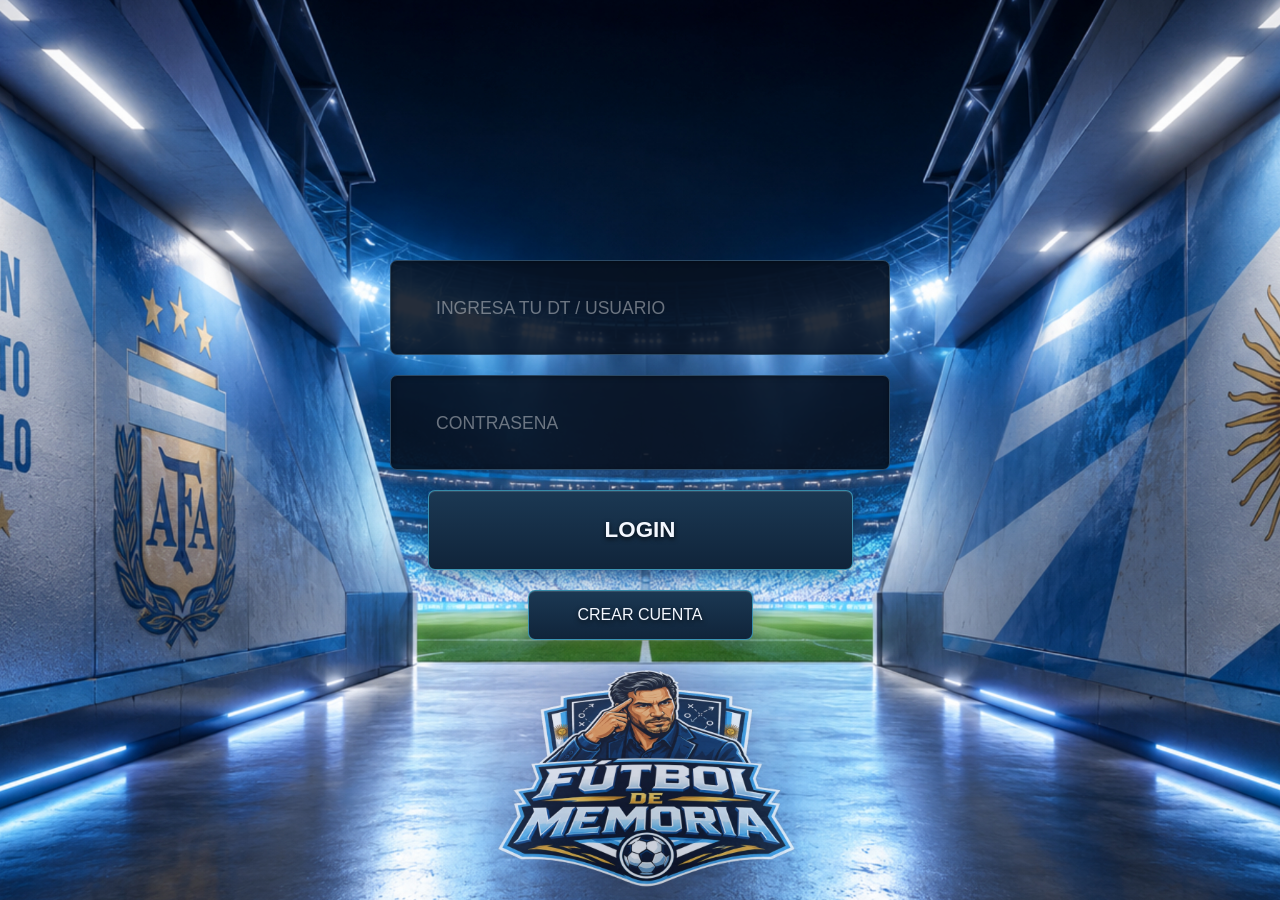
==== src/main/resources/static/front-end/index.html @ 628700c5 "conecciones con el front-end y el back-end" ====
﻿<!DOCTYPE html>
<html lang="es">
<head>
    <meta name="api-base-url" content="/api">
    <meta charset="UTF-8">
    <meta name="viewport" content="width=device-width, initial-scale=1.0">
    <title>Futbol de Memoria - Login</title>
    <link rel="stylesheet" href="./style.css">
    <link rel="stylesheet" href="./ui-system.css">
</head>
<body>
    <div id="splash-screen" class="screen-container">
        <div class="loading-container">
            <h2 id="loading-text" class="text-cargando">CARGANDO RECURSOS...</h2>
        </div>
    </div>

    <div id="login-screen" class="screen-container hidden">
        <form id="login-form" class="login-form-container">
            <input type="text" id="username" class="login-input-field" placeholder="INGRESA TU DT / USUARIO" required autocomplete="username">
            <input type="password" id="password" class="login-input-field" placeholder="CONTRASENA" required>
            <input type="email" id="email" class="login-input-field hidden" placeholder="CORREO ELECTRONICO" autocomplete="email">
            <button type="submit" id="login-btn" class="btn-login-esport">LOGIN</button>
            <button type="button" id="register-mode-btn" class="btn-small-esport">CREAR CUENTA</button>
        </form>
    </div>

    <script src="./scripts/core/api-client.js"></script>
    <script src="./scripts/core/session.js"></script>
    <script src="./scripts/core/mappers.js"></script>
    <script src="./scripts/core/services.js"></script>
    <script src="./scripts/app.js"></script>
</body>
</html>
---- src/main/resources/static/front-end/style.css ----
/* --- CONFIGURACIÓN GLOBAL DE PANTALLAS --- */
html, body {
    margin: 0;
    padding: 0;
    width: 100%;
    height: 100vh;
    background-color: #050a14;
    overflow: hidden;
}

.screen-container {
    position: absolute;
    top: 0;
    left: 0;
    width: 100vw;
    height: 100vh;
    display: flex;
    flex-direction: column;
    align-items: center;
    justify-content: center;
    background-size: cover;
    background-position: center;
    background-repeat: no-repeat;
    transition: opacity 0.8s ease-in-out; /* Transición suave de desvanecido */
    opacity: 1;
    z-index: 10;
}

/* Clase utilitaria para ocultar pantallas con suavidad */
.screen-container.hidden {
    opacity: 0;
    pointer-events: none;
    z-index: 1;
}

/* --- ESTILOS ESPECÍFICOS DE LA SPLASH SCREEN --- */
#splash-screen {
    background-image: url('assets/fondo-vestuario.jpg'); /* Tu nueva imagen del vestuario */
    justify-content: flex-end; /* Empuja el contenedor de carga hacia abajo */
    padding-bottom: 8vh; /* Lo separa del borde inferior usando alto de pantalla dinámico (Viewport Height) */
}

.loading-container {
    text-align: center;
    width: 100%;
    max-width: 600px;
}

/* Tipografía deportiva para el texto de carga */
.text-cargando {
    font-family: 'Arial Black', 'Impact', sans-serif;
    font-size: 2rem;
    color: #ffffff;
    letter-spacing: 3px;
    text-shadow: 0 4px 12px rgba(0, 0, 0, 0.9); /* Sombra pesada para que se lea perfecto sobre el piso claro */
    text-transform: uppercase;
    animation: palpitar 1.5s infinite ease-in-out; /* Efecto gamer de parpadeo suave */
}

/* Animación de palpitación para el texto de recursos */
@keyframes palpitar {
    0% { opacity: 0.4; }
    50% { opacity: 1; }
    100% { opacity: 0.4; }
}

/* 2. Modificar o agregar esta clase para que no se achique el contenedor */
.screen-container {
    width: 100%;
    height: 100vh; /* Fuerza las pantallas a medir el 100% de la ventana */
    display: flex;
    flex-direction: column;
    align-items: center;
    justify-content: center;
    box-sizing: border-box;
}

/* 3. Ajuste fino a tu ID de Login actual */
#login-screen {
    position: relative;
    width: 100vw;
    height: 100vh;
    background-image: url('assets/fondo-estadio.jpg');
    background-size: cover;
    /* CAMBIO CLAVE: Usamos 'bottom center' para que el piso y el logo nunca se corten */
    background-position: bottom center; 
    background-repeat: no-repeat;
    display: flex;
    flex-direction: column;
    align-items: center;
    justify-content: center;
    overflow: hidden;
}


/* Contenedor principal que agrupa todo el formulario */
.login-form-container {
    display: flex;
    flex-direction: column;
    align-items: center;
    gap: 20px; /* Espaciado vertical idéntico entre elementos */
    width: 100%;
    max-width: 500px; /* Ancho máximo adaptado a tu diseño */
    margin: 0 auto;
}

/* Campos de entrada (Usuario y Contraseña) */
.login-input-field {
    width: 100%;
    height: 95px; 
    background-image: none; 
    background-size: 100% 100%;
    background-repeat: no-repeat;
    background-color: transparent;
    border: none;
    outline: none;    
    color: #ffffff;
    font-family: 'Arial Black', 'Impact', sans-serif;
    font-size: 1.2rem;
    padding: 0 45px; /* Margen interno para que el texto no pise los bordes biselados */
    text-transform: uppercase; /* Fuerza las mayúsculas estilo eSport */
}


.login-input-field::placeholder {
    color: rgba(255, 255, 255, 0.4);
    font-size: 1.1rem;
}

/* El Botón Dorado de Login */
.btn-login-esport {
    width: 85%; 
    height: 80px; 
    background-image: none; /* Tu botón dorado de CorelDRAW */
    background-size: 100% 100%;
    background-repeat: no-repeat;
    background-color: transparent;
    border: none;
    outline: none;
    cursor: pointer;
    
    /* Configuración del texto del botón */
    color: #ffffff;
    font-family: 'Arial Black', 'Impact', sans-serif;
    font-size: 1.4rem;
    font-weight: bold;
    text-shadow: 0 2px 4px rgba(0, 0, 0, 0.8); /* Sombra para resaltar las letras */
    text-transform: uppercase;
    display: flex;
    align-items: center;
    justify-content: center;
    transition: transform 0.1s ease, filter 0.2s ease;
}

/* Efectos de interactividad gamer (Feedback visual) */
.btn-login-esport:hover {
    filter: brightness(1.2); /* Brilla un poco más cuando pasás el mouse */
}

.btn-login-esport:active {
    transform: scale(0.97); /* Efecto de hundimiento tipo botón real al hacer clic */
}
/* Fondo específico para la pantalla de Crear DT */
#crear-dt-body {
    background-image: url('assets/fondo-creardt.jpg');
    background-size: cover;
    background-position: center;
    background-repeat: no-repeat;
    height: 100vh;
    display: flex;
    align-items: center;
    justify-content: center;
}

.crear-dt-container {
    display: flex;
    gap: 40px;
    width: 100%;
    max-width: 1200px; /* Ajusta la zona segura central */
    justify-content: center;
}

.panel-formulario {
    width: 450px;
    background: rgba(5, 10, 20, 0.75);
    border-radius: 16px;
    border: 1px solid rgba(176, 196, 222, 0.2);  
    box-shadow: 0 10px 30px rgba(0, 0, 0, 0.7);
     padding: 40px 30px;
    text-align: center;
    backdrop-filter: blur(4px); 
}

.panel-avatares {
    width: 550px;
    background: rgba(5, 10, 20, 0.75);
    border-radius: 16px;
    border: 1px solid rgba(176, 196, 222, 0.2);   
    box-shadow: 0 10px 30px rgba(0, 0, 0, 0.7);
    padding: 40px;
    backdrop-filter: blur(4px);
}


.titulo-pantalla {
    font-family: 'Arial Black', sans-serif;
    font-size: 1.8rem;
    color: #ffffff;
    margin-bottom: 25px;
    letter-spacing: 2px;
}

.select-field {
    appearance: none;
    -webkit-appearance: none;
    -moz-appearance: none;
    cursor: pointer;
    text-align: center;
    text-align-last: center;
}

/* Mismo tono que ::placeholder de los inputs cuando no hay provincia elegida */
.select-field:invalid {
    color: rgba(255, 255, 255, 0.4);
    font-size: 1.1rem;
}

.select-field:valid {
    color: #ffffff;
}
.select-field option{
    background-color: #032146; 
    color: #ffffff;
    font-family: 'Impact', 'Arial Narrow', sans-serif;
    font-size: 20px;
    text-transform: uppercase;
    padding: 10px 20px;
}

.buttons-row {
    display: flex;
    justify-content: space-between;
    margin-top: 20px;
}

.btn-small-esport {
    width: 45%;
    height: 50px;
    background-image: none;
    background-size: 100% 100%;
    background-color: transparent;
    border: none;
    color: #ffffff;
    font-family: 'Arial Black', sans-serif;
    font-size: 1rem;
    cursor: pointer;
    transition: transform 0.1s;
}

.btn-small-esport:active { transform: scale(0.95); }

.grid-avatares {
    display: grid;
    grid-template-columns: repeat(2, 1fr);
    gap: 20px;
    justify-items: center;
}

.avatar-card {
    cursor: pointer;
    transition: transform 0.2s, filter 0.2s;
}

.avatar-frame {
    width: 140px; 
    height: 140px;
    background-image: none; 
    background-size: 100% 100%;
    padding: 8px; 
}

.avatar-img {
    width: 100%;
    height: 100%;
    object-fit: cover;
    border-radius: 4px;
}

.avatar-card:hover {
    transform: scale(1.05);
}

.avatar-card.selected {
    filter: drop-shadow(0 0 15px #ffd700) brightness(1.2); 
}
/* FONDO DE LA PANTALLA SELECCIÓN DE CLUB */
#elegir-club-body {
    background-image: url('assets/fondo-hinchada-smoke.jpg'); /* Tu fondo épico horizontal */
    background-size: cover;
    background-position: center;
    height: 100vh;
    display: flex;
    align-items: center;
    justify-content: center;
}

.pantalla-clubes-container {
    display: flex;
    gap: 30px;
    width: 100%;
    max-width: 1300px;
    height: 85vh; /* Mantiene la interfaz contenida verticalmente */
}

/* CONTENEDORES CON TRANSPARENCIA NATIVA (Tu sugerencia del bloque anterior) */
.contenedor-grilla-izq, .contenedor-detalle-der {
    background: rgba(5, 10, 20, 0.8);
    border-radius: 16px;
    border: 1px solid rgba(0, 162, 232, 0.2);
    box-shadow: 0 10px 40px rgba(0,0,0,0.8);
    padding: 30px;
    display: flex;
    flex-direction: column;
    backdrop-filter: blur(6px);
}

.contenedor-grilla-izq { width: 45%; }
.contenedor-detalle-der { width: 55%; position: relative; }

/* GRILLA DE CLUBES CON SCROLL INTERNO */


/* Personalización eSport de la barra de scroll */
.grid-clubes-scroll::-webkit-scrollbar { width: 6px; }
.grid-clubes-scroll::-webkit-scrollbar-thumb { background: #00a2e8; border-radius: 3px; }



/* CAPA DEL CANDADO DEL PANEL DETALLE */
.lock-layer {
    position: absolute;
    top: 0; left: 0; width: 100%; height: 60%;
    background: rgba(5, 10, 20, 0.5);
    display: flex;
    align-items: center;
    justify-content: center;
    z-index: 5;
    border-radius: 16px 16px 0 0;
}
.img-candado { max-width: 150px; filter: drop-shadow(0 0 20px #ffd700); }

/* SECCIÓN OBJETIVOS */
.seccion-objetivos { margin: 20px 0; }
.separador-objetivos {
    font-family: 'Impact', sans-serif;
    color: #00a2e8;
    border-bottom: 2px solid #00a2e8;
    padding-bottom: 5px;
    margin-bottom: 15px;
    letter-spacing: 1px;
}
.container-botones-objetivos {
    display: flex;
    flex-direction: column;
    gap: 10px;
}
.btn-objetivo-tag {
    width: 100%;
    height: 45px;
    background-image: none; /* Tu placa estática */
    background-size: 100% 100%;
    display: flex;
    align-items: center;
    justify-content: center;
    color: #ffffff;
    font-family: 'Arial Black', sans-serif;
    font-size: 0.9rem;
    text-transform: uppercase;
}

/* SUELDO Y BOTÓN CONFIRMAR */
.footer-detalle-club {
    display: flex;
    justify-content: space-between;
    align-items: center;
    margin-top: auto;
}
.sueldo-box span { font-size: 0.75rem; color: #b0c4de; }
.sueldo-valor {
    font-size: 1.5rem;
    color: #ffd700;
    font-family: 'Impact', sans-serif;
}
.btn-login-esport.disabled {
    filter: grayscale(1);
    opacity: 0.5;
    cursor: not-allowed;
}



.club-slot-card:hover { 
    transform: scale(1.08); 
}

/* Al seleccionar un club, se ilumina respetando la forma de tu marco */
.club-slot-card.selected { 
    filter: drop-shadow(0 0 12px #00a2e8) brightness(1.1); 
}

/* Apaga los clubes bloqueados (3 estrellas o más) de forma sutil en la grilla */
.club-slot-card.blocked-club {
    filter: grayscale(0.7) contrast(0.8) opacity(0.5); 
}

.club-badge-img { 
    width: 85%; 
    height: 85%; 
    object-fit: contain; 
}
/* GRILLA DE CLUBES CON SCROLL INTERNO - CORREGIDO */
.grid-clubes-scroll {
    display: grid;
    grid-template-columns: repeat(5, 1fr);
    gap: 12px;
    width: 100%;
    height: 420px; /* IMPORTANTE: Le da la altura física necesaria para que los marcos no colapsen */
    overflow-y: auto; /* Activa el scroll vertical para los 30 clubes */
    padding-right: 8px;
    margin-bottom: 20px;
    box-sizing: border-box;
}

/* Casillas individuales de los Clubes */
.club-slot-card {
    width: 100%;
    aspect-ratio: 1 / 1;
    background-size: 100% 100%;
    background-repeat: no-repeat;
    background-color: transparent;
    cursor: pointer;
    display: flex;
    align-items: center;
    justify-content: center;
    padding: 14px; /* Margen interno para que el escudo no pise tu marco */
    box-sizing: border-box;
    transition: transform 0.2s, filter 0.2s;
}

/* ==========================================================================
   PANTALLA ELEGIR CLUB - MOCKUP ESPORT
   ========================================================================== */
#elegir-club-body {
    position: relative;
    min-height: 100vh;
    width: 100vw;
    background:
        linear-gradient(180deg, rgba(4, 10, 20, 0.08) 0%, rgba(4, 10, 20, 0.05) 48%, rgba(180, 230, 255, 0.18) 100%),
        url('assets/fondo-hinchada-smoke.jpg');
    background-size: cover;
    background-position: center;
    display: flex;
    align-items: center;
    justify-content: center;
    padding: clamp(14px, 2.2vw, 34px);
    box-sizing: border-box;
}

#elegir-club-body::before {
    content: "";
    position: fixed;
    inset: 0;
    pointer-events: none;
    background:
        radial-gradient(circle at 25% 0%, rgba(75, 205, 255, 0.16), transparent 32%),
        radial-gradient(circle at 78% 15%, rgba(255, 203, 71, 0.13), transparent 26%),
        linear-gradient(90deg, rgba(0, 0, 0, 0.24), transparent 22%, transparent 78%, rgba(0, 0, 0, 0.28));
    mix-blend-mode: screen;
}

.club-stage {
    position: relative;
    z-index: 1;
    width: min(1160px, 96vw);
    min-height: min(720px, 90vh);
    display: grid;
    grid-template-columns: minmax(360px, 0.95fr) minmax(380px, 1.05fr);
    gap: clamp(24px, 4vw, 56px);
    align-items: stretch;
}

.club-picker-panel,
.club-detail-panel {
    position: relative;
    min-height: 0;
    border: 1px solid rgba(102, 224, 255, 0.22);
    border-radius: 8px;
    background:
        linear-gradient(180deg, rgba(12, 18, 31, 0.78), rgba(7, 10, 18, 0.58)),
        rgba(5, 10, 18, 0.58);
    box-shadow:
        0 24px 48px rgba(0, 0, 0, 0.54),
        inset 0 1px 0 rgba(255, 255, 255, 0.12),
        inset 0 -1px 0 rgba(60, 215, 255, 0.14);
    backdrop-filter: blur(5px);
}

.club-picker-panel {
    display: grid;
    grid-template-rows: auto 1fr auto;
    padding: clamp(18px, 2.3vw, 30px);
}

.club-detail-panel {
    display: flex;
    flex-direction: column;
    padding: clamp(18px, 2.5vw, 32px);
    overflow: hidden;
}

.club-screen-title {
    margin: 0 0 clamp(14px, 2vh, 22px);
    color: #ffffff;
    font-family: Impact, 'Arial Black', sans-serif;
    font-size: clamp(1.45rem, 2.1vw, 2rem);
    font-weight: 900;
    line-height: 1;
    text-align: center;
    text-transform: uppercase;
    letter-spacing: 0;
    text-shadow:
        0 2px 0 #111827,
        0 0 14px rgba(82, 216, 255, 0.55);
}

#elegir-club-body .grid-clubes-scroll {
    width: 100%;
    height: auto;
    max-height: none;
    display: grid;
    grid-template-columns: repeat(5, minmax(0, 1fr));
    align-content: center;
    gap: clamp(7px, 1vw, 12px);
    padding: 0;
    margin: 0;
    overflow: visible;
}

#elegir-club-body .club-slot-card {
    position: relative;
    width: 100%;
    min-width: 0;
    aspect-ratio: 1 / 1;
    border: 0;
    border-radius: 4px;
    background-color: transparent;
    background-position: center;
    background-repeat: no-repeat;
    background-size: 100% 100%;
    padding: clamp(9px, 1.1vw, 15px);
    cursor: pointer;
    filter: drop-shadow(0 7px 7px rgba(0, 0, 0, 0.8));
}

#elegir-club-body .club-slot-card::after {
    content: "";
    position: absolute;
    inset: 14%;
    border-radius: 4px;
    background: linear-gradient(145deg, rgba(0, 0, 0, 0.88), rgba(255, 255, 255, 0.08));
    box-shadow: inset 0 0 14px rgba(104, 231, 255, 0.18);
    opacity: 0;
    transition: opacity 0.18s ease;
}

#elegir-club-body .club-slot-card.blocked-club::after {
    opacity: 0.68;
}

#elegir-club-body .club-slot-card:hover {
    transform: translateY(-2px) scale(1.05);
    filter: drop-shadow(0 0 14px rgba(84, 220, 255, 0.8)) brightness(1.08);
}

#elegir-club-body .club-slot-card.selected {
    transform: translateY(-1px) scale(1.04);
    filter: drop-shadow(0 0 14px #49ddff) drop-shadow(0 0 8px rgba(255, 207, 73, 0.55)) brightness(1.16);
}

#elegir-club-body .club-badge-img {
    position: relative;
    z-index: 1;
    width: 80%;
    height: 80%;
    object-fit: contain;
    filter: drop-shadow(0 4px 4px rgba(0, 0, 0, 0.75));
}

#elegir-club-body .club-slot-lock {
    position: absolute;
    z-index: 3;
    top: 50%;
    left: 50%;
    width: 48%;
    height: 48%;
    object-fit: contain;
    transform: translate(-50%, -50%);
    pointer-events: none;
    opacity: 0.9;
    filter:
        drop-shadow(0 0 7px rgba(255, 216, 84, 0.95))
        drop-shadow(0 0 12px rgba(255, 169, 27, 0.75))
        drop-shadow(0 3px 4px rgba(0, 0, 0, 0.88));
}

.row-botones-club {
    display: flex;
    justify-content: center;
    gap: clamp(18px, 3vw, 38px);
    margin-top: clamp(13px, 2vh, 22px);
}

#elegir-club-body .row-botones-club .btn-small-esport {
    width: min(150px, 42%);
    height: clamp(36px, 4.6vh, 48px);
    background-image: none;
    color: #dff9ff;
    font-size: clamp(0.68rem, 0.9vw, 0.86rem);
    text-shadow: 0 0 8px rgba(77, 219, 255, 0.85), 0 2px 3px #000;
}

.club-detail-top {
    display: grid;
    grid-template-columns: minmax(130px, 170px) 1fr;
    gap: clamp(18px, 2.4vw, 26px);
    align-items: start;
}

#elegir-club-body .escudo-detalle-frame {
    width: 100%;
    aspect-ratio: 1 / 1;
    display: flex;
    align-items: center;
    justify-content: center;
    padding: 18px;
    box-sizing: border-box;
    border-radius: 6px;
    background:
        linear-gradient(145deg, rgba(18, 7, 30, 0.9), rgba(11, 11, 19, 0.76));
    background-size: cover;
    background-position: center;
    box-shadow:
        inset 0 0 26px rgba(174, 82, 255, 0.45),
        0 0 20px rgba(125, 79, 255, 0.52),
        0 10px 22px rgba(0, 0, 0, 0.72);
}

#elegir-club-body .escudo-detalle-frame img {
    max-width: 88%;
    max-height: 88%;
    object-fit: contain;
    filter: drop-shadow(0 6px 6px rgba(0, 0, 0, 0.72));
}

.info-rapida-club {
    min-width: 0;
    color: #ffffff;
}

.info-rapida-club h2 {
    margin: 0 0 10px;
    color: #d997ff;
    font-family: Impact, 'Arial Black', sans-serif;
    font-size: clamp(1.65rem, 2.9vw, 2.45rem);
    line-height: 0.95;
    text-transform: uppercase;
    letter-spacing: 0;
    text-shadow: 0 0 12px rgba(190, 90, 255, 0.72), 0 3px 4px #000;
}

.info-rapida-club p {
    margin: 2px 0;
    color: #ffffff;
    font-family: 'Arial Black', Impact, sans-serif;
    font-size: clamp(0.78rem, 1.1vw, 0.98rem);
    line-height: 1.15;
    text-shadow: 0 2px 4px #000;
}

.estrellas-container {
    display: flex;
    gap: 2px;
    margin-top: 10px;
    font-size: clamp(1rem, 1.6vw, 1.45rem);
    line-height: 1;
}

.star-on {
    color: #ffd049;
    text-shadow: 0 0 10px rgba(255, 209, 73, 0.8), 0 2px 3px #000;
}

.star-off {
    color: rgba(255, 255, 255, 0.24);
}

#elegir-club-body .lock-layer {
    top: clamp(100px, 18vh, 180px);
    left: 47%;
    width: min(235px, 42%);
    height: auto;
    aspect-ratio: 0.78 / 1;
    background: transparent;
    border-radius: 0;
    z-index: 4;
    pointer-events: none;
}

#elegir-club-body .img-candado {
    width: 100%;
    max-width: none;
    opacity: 0.78;
    filter:
        drop-shadow(0 0 12px rgba(255, 201, 61, 0.95))
        drop-shadow(0 0 28px rgba(255, 155, 23, 0.48));
}

.descripcion-club-texto {
    position: relative;
    z-index: 2;
    margin: clamp(18px, 3vh, 34px) 0 clamp(12px, 2vh, 18px);
    max-width: 94%;
    color: #ffffff;
    font-family: 'Arial Black', Impact, sans-serif;
    font-size: clamp(0.78rem, 1.05vw, 0.96rem);
    line-height: 1.42;
    text-shadow: 0 2px 4px #000, 0 0 10px rgba(0, 0, 0, 0.85);
}

#elegir-club-body .seccion-objetivos {
    position: relative;
    z-index: 2;
    width: min(330px, 78%);
    margin: 0 auto 10px;
}

#elegir-club-body .separador-objetivos {
    height: 34px;
    display: flex;
    align-items: center;
    justify-content: center;
    margin: 0 0 8px;
    padding: 0;
    border: 2px solid rgba(77, 220, 255, 0.95);
    border-radius: 4px;
    background: rgba(8, 18, 30, 0.76);
    box-shadow: inset 0 0 11px rgba(74, 221, 255, 0.42), 0 0 10px rgba(74, 221, 255, 0.4);
    color: #ffffff;
    font-family: 'Arial Black', Impact, sans-serif;
    font-size: 0.86rem;
    text-align: center;
    text-shadow: 0 2px 3px #000;
}

#elegir-club-body .container-botones-objetivos {
    display: flex;
    flex-direction: column;
    gap: 8px;
}

#elegir-club-body .btn-objetivo-tag {
    height: 33px;
    min-height: 33px;
    padding: 0 12px;
    box-sizing: border-box;
    border: 2px solid rgba(73, 218, 255, 0.92);
    border-radius: 4px;
    background:
        linear-gradient(90deg, rgba(9, 24, 39, 0.84), rgba(28, 49, 70, 0.8), rgba(9, 24, 39, 0.84));
    box-shadow: inset 0 0 10px rgba(73, 218, 255, 0.32), 0 0 8px rgba(73, 218, 255, 0.32);
    color: #ffffff;
    font-size: clamp(0.68rem, 0.9vw, 0.84rem);
    line-height: 1;
    text-shadow: 0 2px 3px #000;
}

#elegir-club-body .footer-detalle-club {
    position: relative;
    z-index: 2;
    display: grid;
    grid-template-columns: minmax(148px, 190px) minmax(160px, 220px);
    gap: 14px;
    align-items: end;
    justify-content: end;
    margin-top: auto;
}

#elegir-club-body .sueldo-box {
    padding: 5px 12px 8px;
    border: 2px solid rgba(255, 204, 59, 0.9);
    border-radius: 5px;
    background: rgba(40, 27, 5, 0.72);
    box-shadow: inset 0 0 12px rgba(255, 205, 59, 0.26), 0 0 10px rgba(255, 205, 59, 0.22);
    text-align: center;
}

#elegir-club-body .sueldo-box span {
    display: block;
    margin-bottom: 2px;
    color: #ffffff;
    font-family: 'Arial Black', Impact, sans-serif;
    font-size: 0.55rem;
    line-height: 1;
    text-shadow: 0 2px 3px #000;
}

#elegir-club-body .sueldo-valor {
    display: block;
    color: #ffffff;
    font-family: 'Arial Black', Impact, sans-serif;
    font-size: clamp(0.88rem, 1.1vw, 1.05rem);
    line-height: 1.1;
    text-shadow: 0 0 8px rgba(255, 211, 72, 0.8), 0 2px 3px #000;
}

#elegir-club-body #btn-confirmar-club {
    width: 100%;
    height: 50px;
    font-size: clamp(0.72rem, 0.9vw, 0.9rem);
}

#elegir-club-body .hidden {
    display: none !important;
}

@media (max-width: 980px) {
    html,
    body {
        overflow-y: auto;
        min-height: 100%;
    }

    #elegir-club-body {
        align-items: flex-start;
        min-height: 100vh;
        height: auto;
        overflow-y: auto;
    }

    .club-stage {
        width: min(680px, 96vw);
        min-height: 0;
        grid-template-columns: 1fr;
        gap: 18px;
    }

    .club-picker-panel,
    .club-detail-panel {
        min-height: auto;
    }

    .club-detail-top {
        grid-template-columns: minmax(100px, 140px) 1fr;
    }

    #elegir-club-body .footer-detalle-club {
        grid-template-columns: 1fr;
        justify-content: stretch;
    }
}

@media (max-width: 560px) {
    #elegir-club-body {
        padding: 10px;
    }

    .club-picker-panel,
    .club-detail-panel {
        padding: 14px;
    }

    #elegir-club-body .grid-clubes-scroll {
        grid-template-columns: repeat(4, minmax(0, 1fr));
        gap: 7px;
    }

    .club-detail-top {
        grid-template-columns: 1fr;
    }

    #elegir-club-body .escudo-detalle-frame {
        width: min(155px, 48vw);
    }

    #elegir-club-body .seccion-objetivos,
    .descripcion-club-texto {
        width: 100%;
        max-width: 100%;
    }

    #elegir-club-body .lock-layer {
        top: 112px;
        left: auto;
        right: 12px;
        width: 118px;
    }
}

/* ==========================================================================
   PANTALLA MENU PRINCIPAL
   ========================================================================== */
.btn-continuar-dt {
    width: 100%;
    max-width: 360px;
    height: 66px;
    margin: 20px auto 0;
    font-size: 1rem;
}

#menu-body {
    width: 100vw;
    min-height: 100vh;
    background:
        linear-gradient(90deg, rgba(3, 8, 18, 0.18), rgba(3, 8, 18, 0.02) 42%, rgba(3, 8, 18, 0.28)),
        url('assets/fondo-menu.jpg');
    background-size: cover;
    background-position: center;
    background-repeat: no-repeat;
    overflow: hidden;
    color: #ffffff;
    font-family: 'Arial Black', Impact, sans-serif;
}

.menu-screen {
    position: relative;
    width: 100vw;
    height: 100vh;
    padding-top: clamp(16px, 2.8vh, 36px);
    box-sizing: border-box;
}

.menu-header {
    position: relative;
    width: min(1860px, 99vw);
    height: clamp(126px, 15.6vh, 176px);
    margin: 0 auto;
    display: grid;
    grid-template-columns: minmax(360px, 1fr) minmax(160px, 240px) minmax(360px, 1fr);
    align-items: center;
    background-image: none;
    background-repeat: no-repeat;
    background-size: 100% 100%;
    filter: drop-shadow(0 0 18px rgba(74, 220, 255, 0.62));
}

.menu-dt-card,
.menu-club-card {
    display: flex;
    align-items: center;
    gap: clamp(10px, 0.9vw, 15px);
    min-width: 0;
    height: 62%;
    align-self: center;
    padding: clamp(8px, 1vh, 14px) clamp(96px, 8vw, 166px) 0;
    box-sizing: border-box;
    overflow: hidden;
}

.menu-dt-card {
    justify-content: flex-start;
    padding-right: clamp(100px, 7vw, 150px);
    height: 72%;
}

.menu-club-card {
    justify-content: flex-end;
    text-align: right;
    padding-left: clamp(132px, 9vw, 190px);
}

.menu-media-box {
    flex: 0 0 auto;
    width: clamp(54px, 4.65vw, 82px);
    height: clamp(54px, 4.65vw, 82px);
    display: flex;
    align-items: center;
    justify-content: center;
    overflow: hidden;
}

.menu-avatar,
.menu-club-badge {
    width: 100%;
    height: 100%;
    object-fit: contain;
    filter: drop-shadow(0 0 8px rgba(74, 220, 255, 0.74)) drop-shadow(0 4px 5px rgba(0, 0, 0, 0.85));
}

.menu-avatar {
    border-radius: 4px;
    align-self: center;
}

.menu-club-badge {
    align-self: center;
}

.menu-dt-info,
.menu-club-info {
    flex: 1;
    min-width: 0;
    max-width: 100%;
    text-shadow: 0 2px 4px #000;
}

.menu-dt-info {
    display: grid;
    grid-template-columns: minmax(0, 1fr) minmax(110px, 34%) minmax(0, 1fr);
    align-items: center;
    gap: clamp(6px, 0.8vw, 14px);
    height: 100%;
}

.menu-dt-name-col,
.menu-dt-meta-col {
    display: flex;
    flex-direction: column;
    justify-content: center;
    min-width: 0;
}

.menu-dt-name-col {
    justify-self: start;
    text-align: left;
    padding-left: clamp(2px, 0.4vw, 6px);
}

.menu-dt-meta-col {
    justify-self: end;
    align-items: flex-end;
    text-align: right;
    padding-right: clamp(2px, 0.4vw, 6px);
    gap: clamp(2px, 0.35vh, 5px);
}

.menu-dt-center {
    justify-self: center;
    display: flex;
    flex-direction: column;
    align-items: center;
    justify-content: center;
    gap: clamp(5px, 0.65vh, 8px);
    width: 100%;
    max-width: clamp(130px, 16vw, 220px);
}

.menu-dt-info strong,
.menu-club-info strong {
    display: block;
    max-width: 100%;
    overflow: hidden;
    color: #ffffff;
    font-size: clamp(0.78rem, 1vw, 1.12rem);
    line-height: 1.05;
    text-overflow: ellipsis;
    text-transform: uppercase;
    white-space: nowrap;
}

.menu-dt-meta {
    display: block;
    overflow: hidden;
    color: rgba(255, 255, 255, 0.95);
    font-family: 'Arial Black', Impact, sans-serif;
    font-size: clamp(0.5rem, 0.64vw, 0.72rem);
    line-height: 1.1;
    text-overflow: ellipsis;
    text-transform: uppercase;
    white-space: nowrap;
}

.menu-club-info {
    display: flex;
    flex-direction: column;
    justify-content: center;
    gap: 2px;
}

.menu-club-info span {
    display: block;
    margin-top: 5px;
    color: #ffffff;
    font-size: clamp(0.48rem, 0.62vw, 0.68rem);
    line-height: 1;
}

.menu-stars-row {
    display: flex;
    align-items: center;
    justify-content: center;
    gap: clamp(2px, 0.35vw, 5px);
    line-height: 1;
}

.menu-star {
    font-size: clamp(0.82rem, 1.05vw, 1.08rem);
    line-height: 1;
    transition: color 0.2s ease, text-shadow 0.2s ease;
}

.menu-star.is-filled {
    color: #ffd24f;
    text-shadow:
        0 0 10px rgba(255, 210, 79, 0.95),
        0 0 18px rgba(255, 170, 40, 0.55),
        0 2px 3px #000;
}

.menu-star.is-empty {
    color: transparent;
    -webkit-text-stroke: 1.4px #ffd24f;
    text-shadow: 0 0 6px rgba(255, 210, 79, 0.35);
}

.menu-exp-wrap {
    position: relative;
    width: 100%;
    height: clamp(14px, 1.65vh, 18px);
    border: 1.5px solid rgba(102, 229, 255, 0.95);
    border-radius: 4px;
    background:
        linear-gradient(180deg, rgba(0, 16, 30, 0.96), rgba(0, 6, 14, 0.9));
    box-shadow:
        inset 0 2px 6px rgba(0, 0, 0, 0.82),
        0 0 10px rgba(74, 220, 255, 0.32);
    overflow: hidden;
}

.menu-exp-bar {
    position: absolute;
    top: 0;
    left: 0;
    display: block;
    height: 100%;
    width: 0;
    border-radius: 2px;
    background: linear-gradient(90deg, #ffb830 0%, #ffe566 42%, #71ecff 100%);
    box-shadow: 0 0 12px rgba(255, 184, 48, 0.8);
    transition: width 0.45s ease;
    z-index: 1;
}

.menu-exp-label {
    position: absolute;
    inset: 0;
    z-index: 2;
    display: flex;
    align-items: center;
    justify-content: center;
    color: rgba(255, 255, 255, 0.92);
    font-family: 'Arial Black', Impact, sans-serif;
    font-size: clamp(0.34rem, 0.46vw, 0.5rem);
    line-height: 1;
    letter-spacing: 0.4px;
    text-shadow: 0 1px 3px #000, 0 0 6px rgba(74, 220, 255, 0.45);
    pointer-events: none;
}

.menu-app-logo {
    justify-self: center;
    align-self: start;
    width: clamp(108px, 10.2vw, 184px);
    max-height: 124px;
    object-fit: contain;
    transform: translateY(10%);
    filter: drop-shadow(0 8px 8px rgba(0, 0, 0, 0.8));
    z-index: 2;
}

.menu-nav {
    position: absolute;
    left: clamp(0px, 0.3vw, 8px);
    top: clamp(184px, 25vh, 280px);
    width: clamp(180px, 13vw, 260px);
    display: flex;
    flex-direction: column;
    gap: clamp(7px, 0.9vh, 12px);
}

.menu-btn,
.menu-footer-btn,
.menu-panel-close {
    border: 0;
    background-color: transparent;
    background-repeat: no-repeat;
    background-size: 100% 100%;
    color: #ffffff;
    font-family: 'Arial Black', Impact, sans-serif;
    text-transform: uppercase;
    text-shadow: 0 2px 4px #000, 0 0 9px rgba(74, 220, 255, 0.64);
    cursor: pointer;
    transition: filter 0.16s ease, transform 0.16s ease;
}

.menu-btn {
    width: 100%;
    height: clamp(38px, 5vh, 58px);
    padding: 0 16px;
    background-image: none;
    font-size: clamp(0.62rem, 0.82vw, 0.94rem);
    line-height: 0.95;
    overflow: hidden;
    text-align: center;
    text-overflow: ellipsis;
    white-space: nowrap;
}

.menu-btn.active,
.menu-btn:hover {
    background-image: none;
    filter: drop-shadow(0 0 10px rgba(255, 214, 77, 0.78)) brightness(1.1);
    font-size: clamp(0.6rem, 0.78vw, 0.88rem);
}

.menu-btn:active,
.menu-footer-btn:active,
.menu-panel-close:active {
    transform: scale(0.97);
}

.menu-secondary-panel {
    position: absolute;
    top: clamp(175px, 25vh, 285px);
    right: clamp(26px, 5vw, 96px);
    width: min(760px, 58vw);
    aspect-ratio: 1.86 / 1;
    background-image: none;
    background-repeat: no-repeat;
    background-size: 100% 100%;
    filter: drop-shadow(0 0 18px rgba(74, 220, 255, 0.72));
}

.menu-panel-content {
    position: absolute;
    inset: 14% 10% 13%;
    display: flex;
    flex-direction: column;
    min-height: 0;
}

.menu-panel-content h1 {
    margin: 0 0 14px;
    color: #ffffff;
    font-family: Impact, 'Arial Black', sans-serif;
    font-size: clamp(1.35rem, 2vw, 2.1rem);
    line-height: 1;
    letter-spacing: 0;
    text-align: center;
    text-shadow: 0 0 12px rgba(74, 220, 255, 0.8), 0 3px 4px #000;
}

.menu-panel-body {
    display: flex;
    flex-direction: column;
    gap: 9px;
    overflow: auto;
    padding: 2px 4px 4px;
}

.menu-info-row {
    display: grid;
    grid-template-columns: minmax(130px, 0.8fr) minmax(120px, 1fr);
    gap: 14px;
    align-items: center;
    min-height: 36px;
    padding: 7px 12px;
    border: 1px solid rgba(87, 224, 255, 0.46);
    border-radius: 4px;
    background: rgba(4, 12, 22, 0.68);
    box-shadow: inset 0 0 10px rgba(74, 220, 255, 0.12);
}

.menu-info-row span {
    color: rgba(221, 247, 255, 0.82);
    font-size: clamp(0.64rem, 0.8vw, 0.82rem);
    line-height: 1.1;
}

.menu-info-row strong {
    color: #ffffff;
    font-size: clamp(0.7rem, 0.95vw, 0.98rem);
    line-height: 1.12;
    text-align: right;
}

.menu-panel-close {
    align-self: flex-end;
    width: 150px;
    height: 34px;
    margin-bottom: 8px;
    background-image: none;
    font-size: 0.62rem;
}

.menu-footer-actions {
    position: absolute;
    right: clamp(8px, 2vw, 34px);
    bottom: clamp(12px, 2.4vh, 28px);
    width: clamp(150px, 12vw, 220px);
    display: flex;
    flex-direction: column;
    gap: 8px;
}

.menu-footer-btn {
    width: 100%;
    height: clamp(32px, 4vh, 44px);
    background-image: none;
    font-size: clamp(0.58rem, 0.75vw, 0.78rem);
}

.menu-footer-btn:hover {
    background-image: none;
    filter: drop-shadow(0 0 8px rgba(255, 214, 77, 0.7));
}

#menu-body .hidden {
    display: none !important;
}

@media (max-width: 920px) {
    #menu-body {
        overflow-y: auto;
    }

    .menu-screen {
        min-height: 100vh;
        height: auto;
        padding: 10px 10px 120px;
    }

    .menu-header {
        width: 100%;
        height: auto;
        min-height: 142px;
        grid-template-columns: 1fr 110px 1fr;
    }

    .menu-dt-card,
    .menu-club-card {
        padding: 0 14px;
    }

    .menu-nav {
        position: relative;
        left: auto;
        top: auto;
        width: min(360px, 100%);
        margin-top: 24px;
    }

    .menu-secondary-panel {
        position: relative;
        top: auto;
        right: auto;
        width: min(680px, 100%);
        margin: 22px auto 0;
    }

    .menu-footer-actions {
        position: fixed;
        right: 10px;
        bottom: 10px;
    }
}

@media (max-width: 580px) {
    .menu-header {
        grid-template-columns: 1fr;
        gap: 8px;
        padding: 16px 0;
        background: rgba(4, 12, 22, 0.72);
        border: 1px solid rgba(74, 220, 255, 0.34);
        border-radius: 6px;
    }

    .menu-app-logo {
        grid-row: 1;
        width: 120px;
        transform: none;
    }

    .menu-dt-card,
    .menu-club-card {
        justify-content: center;
        text-align: center;
    }

    .menu-dt-info {
        grid-template-columns: 1fr;
        grid-template-rows: auto auto auto;
        gap: 6px;
        text-align: center;
    }

    .menu-dt-name-col,
    .menu-dt-meta-col {
        justify-self: center;
        align-items: center;
        text-align: center;
        padding: 0;
    }

    .menu-dt-center {
        max-width: min(220px, 88vw);
    }

    .menu-dt-info strong {
        text-align: center;
    }

    .menu-secondary-panel {
        aspect-ratio: auto;
        min-height: 430px;
    }

    .menu-panel-content {
        inset: 58px 26px 42px;
    }

    .menu-info-row {
        grid-template-columns: 1fr;
        gap: 4px;
    }

    .menu-info-row strong {
        text-align: left;
    }
}

/* ==========================================================================
   PANTALLAS NUEVAS - PARTIDO, RESULTADO, TORNEOS, TEMPORADA Y PERFIL
   ========================================================================== */
#partido-body,
#resultado-body,
#torneos-body,
#temporada-body,
#perfil-body {
    width: 100vw;
    min-height: 100vh;
    margin: 0;
    overflow: hidden;
    color: #ffffff;
    font-family: 'Arial Black', Impact, sans-serif;
    background-color: #040912;
}

#partido-body {
    background-image: url('assets/fondo-juagar-partida.jpg');
    background-size: cover;
    background-position: center;
}

.match-screen {
    position: relative;
    width: 100vw;
    height: 100vh;
}

.match-screen::after {
    content: "";
    position: absolute;
    inset: 0;
    background: transparent;
    pointer-events: none;
    opacity: 0;
    transition: opacity 0.18s ease;
    z-index: 4;
}

.match-score-flash .match-screen::after {
    background: radial-gradient(circle at 50% 44%, rgba(255, 210, 79, 0.22), transparent 34%);
    opacity: 1;
}

.match-danger-flash .match-screen::after {
    background: radial-gradient(circle at 50% 44%, rgba(255, 61, 85, 0.2), transparent 34%);
    opacity: 1;
}

.match-penalty-flash .match-screen::after {
    background: radial-gradient(circle at 50% 44%, rgba(255, 210, 79, 0.18), transparent 36%);
    opacity: 1;
}

.match-event-layer {
    position: absolute;
    inset: 0;
    display: grid;
    place-items: center;
    pointer-events: none;
    opacity: 0;
    z-index: 20;
}

.match-event-layer.is-visible {
    animation: eventLayerIn 1.15s ease both;
}

.match-event-card {
    min-width: min(520px, 72vw);
    padding: clamp(18px, 3vh, 32px) clamp(24px, 4vw, 52px);
    display: grid;
    gap: 6px;
    box-sizing: border-box;
    border: 2px solid rgba(114, 233, 255, 0.86);
    border-radius: 8px;
    background:
        linear-gradient(90deg, rgba(74, 220, 255, 0.18), rgba(0, 8, 18, 0.94), rgba(74, 220, 255, 0.18)),
        rgba(0, 8, 18, 0.92);
    box-shadow: inset 0 0 24px rgba(74, 220, 255, 0.2), 0 0 28px rgba(74, 220, 255, 0.62);
    text-align: center;
    transform: scale(0.88);
    animation: eventCardPop 1.15s cubic-bezier(.16, 1, .3, 1) both;
}

.match-event-card span,
.match-event-card em,
.match-event-card strong {
    font-family: 'Arial Black', Impact, sans-serif;
    text-shadow: 0 3px 4px #000;
}

.match-event-card span {
    color: #91f3ff;
    font-size: clamp(0.7rem, 1vw, 1rem);
    line-height: 1;
}

.match-event-card strong {
    color: #ffffff;
    font-size: clamp(2rem, 5vw, 5.8rem);
    line-height: 0.95;
}

.match-event-card em {
    color: rgba(232, 250, 255, 0.92);
    font-size: clamp(0.75rem, 1.3vw, 1.25rem);
    font-style: normal;
    line-height: 1;
}

.match-event-gol,
.match-event-gol-doble,
.match-event-comodin-doble,
.match-event-comodin-5050 {
    border-color: rgba(255, 210, 79, 0.95);
    box-shadow: inset 0 0 24px rgba(255, 210, 79, 0.18), 0 0 32px rgba(255, 210, 79, 0.62);
}

.match-event-gol strong,
.match-event-gol-doble strong,
.match-event-comodin-doble strong,
.match-event-comodin-5050 strong {
    color: #ffd24f;
    text-shadow: 0 3px 4px #000, 0 0 12px rgba(255, 210, 79, 0.86);
}

.match-event-gol-rival,
.match-event-gol-doble-rival,
.match-event-penal-rival-gol {
    border-color: rgba(255, 75, 96, 0.95);
    box-shadow: inset 0 0 24px rgba(255, 75, 96, 0.18), 0 0 32px rgba(255, 75, 96, 0.58);
}

.match-event-gol-rival strong,
.match-event-gol-doble-rival strong,
.match-event-penal-rival-gol strong {
    color: #ff667a;
    text-shadow: 0 3px 4px #000, 0 0 12px rgba(255, 75, 96, 0.86);
}

.match-event-penal-favor,
.match-event-penal-rival,
.match-event-penal-atajado,
.match-event-penal-convertido,
.match-event-penal-fallado {
    border-color: rgba(255, 210, 79, 0.92);
    background:
        linear-gradient(90deg, rgba(255, 210, 79, 0.18), rgba(0, 8, 18, 0.94), rgba(255, 210, 79, 0.18)),
        rgba(0, 8, 18, 0.92);
}

.match-logo {
    display: none;
}

.match-scoreboard {
    position: absolute;
    top: clamp(28px, 5.8vh, 58px);
    right: clamp(26px, 5vw, 96px);
    width: clamp(360px, 29vw, 540px);
    min-height: clamp(104px, 13vh, 144px);
    display: grid;
    grid-template-rows: auto 1fr auto;
    align-items: stretch;
    padding: 0;
    box-sizing: border-box;
    border: 2px solid rgba(112, 232, 255, 0.8);
    border-radius: 6px;
    background:
        linear-gradient(90deg, rgba(7, 28, 48, 0.92), rgba(2, 8, 16, 0.95) 45%, rgba(7, 28, 48, 0.92)),
        rgba(1, 8, 18, 0.9);
    box-shadow:
        inset 0 0 22px rgba(74, 220, 255, 0.2),
        0 0 16px rgba(74, 220, 255, 0.56),
        0 10px 18px rgba(0, 0, 0, 0.42);
    color: #ffffff;
    text-align: center;
    text-shadow: 0 3px 4px #000;
    z-index: 5;
    overflow: hidden;
}

.match-score-flash .match-scoreboard,
.match-danger-flash .match-scoreboard,
.match-penalty-flash .match-scoreboard {
    animation: scoreboardHit 0.65s ease both;
}

.score-competition {
    padding: 5px 10px 4px;
    border-bottom: 1px solid rgba(112, 232, 255, 0.46);
    background: rgba(74, 220, 255, 0.13);
    color: #91f3ff;
    font-family: 'Arial Black', Impact, sans-serif;
    font-size: clamp(0.52rem, 0.72vw, 0.8rem);
    line-height: 1;
    text-transform: uppercase;
}

.score-mainline {
    display: grid;
    grid-template-columns: minmax(62px, 1fr) minmax(42px, 0.62fr) clamp(58px, 4.8vw, 84px) minmax(42px, 0.62fr) minmax(62px, 1fr);
    align-items: center;
    gap: clamp(6px, 0.7vw, 12px);
    padding: clamp(8px, 1vh, 12px) clamp(12px, 1.4vw, 20px) 4px;
}

.match-scoreboard span,
.match-scoreboard strong {
    font-size: clamp(1.25rem, 2vw, 2.45rem);
    line-height: 1;
}

.match-scoreboard span {
    color: #ffffff;
    text-shadow: 0 3px 4px #000, 0 0 9px rgba(255, 255, 255, 0.65);
}

.match-scoreboard strong {
    color: #ffffff;
    text-shadow: 0 3px 4px #000, 0 0 11px rgba(74, 220, 255, 0.74);
}

.match-scoreboard img {
    width: clamp(54px, 4.6vw, 78px);
    height: clamp(54px, 7.2vh, 88px);
    object-fit: contain;
    justify-self: center;
    filter: drop-shadow(0 0 8px rgba(74, 220, 255, 0.58)) drop-shadow(0 5px 5px rgba(0, 0, 0, 0.72));
}

.match-scoreboard em {
    justify-self: center;
    min-width: 130px;
    margin: 0 0 8px;
    padding: 5px 16px;
    border: 1px solid rgba(112, 232, 255, 0.5);
    border-radius: 999px;
    background: rgba(0, 0, 0, 0.42);
    font-style: normal;
    font-size: clamp(0.9rem, 1.35vw, 1.55rem);
    line-height: 1;
    color: #ffffff;
    text-shadow: 0 3px 4px #000, 0 0 10px rgba(74, 220, 255, 0.62);
}

.match-versus {
    display: none;
}

.question-stage {
    position: absolute;
    left: 50%;
    bottom: clamp(92px, 10vh, 136px);
    width: min(1120px, 76vw);
    transform: translateX(-50%);
}

.match-timer,
.match-question,
.answer-btn {
    background-color: transparent;
    background-image: none;
    background-repeat: no-repeat;
    background-size: 100% 100%;
    border: 0;
    color: #ffffff;
    font-family: 'Arial Black', Impact, sans-serif;
    text-shadow: 0 3px 4px #000, 0 0 10px rgba(74, 220, 255, 0.72);
}

.match-timer {
    width: min(400px, 42vw);
    height: clamp(58px, 7vh, 78px);
    margin: 0 auto -8px;
    display: flex;
    align-items: center;
    justify-content: center;
    font-size: clamp(1.2rem, 2.2vw, 2.3rem);
    position: relative;
    z-index: 2;
    animation: matchPulse 1.2s ease-in-out infinite alternate;
}

.match-question {
    min-height: clamp(110px, 15vh, 170px);
    margin: 0;
    padding: clamp(24px, 3vh, 38px) clamp(34px, 5vw, 72px);
    box-sizing: border-box;
    display: flex;
    align-items: center;
    justify-content: center;
    font-size: clamp(1.3rem, 2.2vw, 2.8rem);
    line-height: 1.18;
    text-align: center;
    filter: drop-shadow(0 0 10px rgba(74, 220, 255, 0.28));
}

.match-question.is-penalty-question {
    background-image: none;
    color: #ffffff;
    text-shadow: 0 3px 4px #000, 0 0 12px rgba(255, 210, 79, 0.92);
    animation: penaltyFlash 0.9s ease-in-out infinite alternate;
}

.answers-grid {
    display: grid;
    grid-template-columns: repeat(2, minmax(0, 1fr));
    gap: clamp(10px, 1.7vh, 18px) clamp(14px, 1.8vw, 26px);
    margin-top: clamp(14px, 2vh, 24px);
}

.penalty-answer {
    grid-column: 1 / -1;
    width: min(680px, 86%);
    margin: 0 auto;
    display: grid;
    gap: 12px;
    padding: clamp(14px, 2vh, 22px);
    box-sizing: border-box;
    border: 2px solid rgba(255, 210, 79, 0.9);
    border-radius: 6px;
    background:
        linear-gradient(90deg, rgba(255, 210, 79, 0.16), rgba(4, 12, 22, 0.9), rgba(255, 210, 79, 0.16)),
        rgba(0, 8, 18, 0.88);
    box-shadow: inset 0 0 18px rgba(255, 210, 79, 0.16), 0 0 16px rgba(255, 210, 79, 0.42);
}

.penalty-answer label {
    color: #ffffff;
    font-family: 'Arial Black', Impact, sans-serif;
    font-size: clamp(0.78rem, 1.2vw, 1.18rem);
    line-height: 1;
    text-align: center;
    text-shadow: 0 3px 4px #000, 0 0 10px rgba(255, 210, 79, 0.7);
    text-transform: uppercase;
}

.penalty-answer div {
    display: grid;
    grid-template-columns: minmax(0, 1fr) clamp(130px, 14vw, 190px);
    gap: 12px;
}

.penalty-answer input,
.penalty-answer button {
    height: clamp(50px, 7vh, 70px);
    border: 2px solid rgba(114, 233, 255, 0.9);
    border-radius: 4px;
    background: rgba(0, 8, 18, 0.88);
    color: #ffffff;
    font-family: 'Arial Black', Impact, sans-serif;
    font-size: clamp(1.25rem, 2vw, 2.3rem);
    text-align: center;
    text-shadow: 0 3px 4px #000;
    box-shadow: inset 0 0 12px rgba(74, 220, 255, 0.18);
}

.penalty-answer button {
    cursor: pointer;
    border-color: rgba(255, 210, 79, 0.92);
    background: linear-gradient(180deg, rgba(255, 210, 79, 0.28), rgba(0, 8, 18, 0.92));
    font-size: clamp(0.82rem, 1.25vw, 1.25rem);
}

.penalty-answer button:hover,
.penalty-answer input:focus {
    outline: none;
    filter: brightness(1.16) drop-shadow(0 0 10px rgba(255, 210, 79, 0.66));
}

.answer-btn {
    height: clamp(60px, 8vh, 88px);
    display: grid;
    grid-template-columns: clamp(70px, 6vw, 92px) 1fr;
    align-items: center;
    position: relative;
    overflow: hidden;
    cursor: pointer;
    transition: filter 0.16s ease, transform 0.16s ease, background-position 0.16s ease;
}

.answer-btn::after {
    content: "";
    position: absolute;
    inset: 13% 5%;
    border-radius: 4px;
    background: linear-gradient(90deg, transparent, rgba(255, 255, 255, 0.16), transparent);
    opacity: 0;
    transform: translateX(-40%);
    transition: opacity 0.16s ease, transform 0.22s ease;
    pointer-events: none;
}

.answer-btn span {
    width: clamp(42px, 4.25vw, 66px);
    aspect-ratio: 1;
    margin-left: clamp(14px, 1.35vw, 24px);
    display: grid;
    place-items: center;
    position: relative;
    z-index: 1;
    border-radius: 50%;
    border: 2px solid rgba(114, 233, 255, 0.96);
    background:
        radial-gradient(circle at 50% 45%, #ffffff 0 35%, #c8f8ff 36% 54%, #092035 55% 100%);
    color: #04101e;
    font-size: clamp(1.25rem, 1.9vw, 2.2rem);
    text-shadow: 0 1px 0 rgba(255, 255, 255, 0.55);
    box-shadow:
        0 0 12px rgba(74, 220, 255, 0.84),
        inset 0 0 10px rgba(255, 255, 255, 0.72);
}

.answer-btn strong {
    position: relative;
    z-index: 1;
    font-size: clamp(1.1rem, 1.75vw, 2rem);
    text-align: center;
    line-height: 1.08;
    padding-right: clamp(12px, 1.5vw, 24px);
}

.answer-btn:hover,
.wildcard-btn:hover {
    filter: brightness(1.18) drop-shadow(0 0 10px rgba(74, 220, 255, 0.72));
}

.answer-btn:hover {
    transform: translateY(-2px);
}

.answer-btn:hover::after,
.answer-btn:focus-visible::after {
    opacity: 1;
    transform: translateX(40%);
}

.answer-btn:focus-visible {
    outline: 2px solid #ffd24f;
    outline-offset: 2px;
}

.answer-btn:active,
.wildcard-btn:active {
    transform: scale(0.98);
}

.answer-hidden {
    opacity: 0.32;
    filter: grayscale(1);
}

.wildcard-btn:disabled {
    cursor: not-allowed;
    opacity: 0.42;
    filter: grayscale(1);
}

@keyframes matchPulse {
    from {
        filter: drop-shadow(0 0 6px rgba(74, 220, 255, 0.42));
    }

    to {
        filter: drop-shadow(0 0 14px rgba(255, 210, 79, 0.54));
    }
}

@keyframes penaltyFlash {
    from {
        filter: drop-shadow(0 0 8px rgba(255, 210, 79, 0.45));
    }

    to {
        filter: drop-shadow(0 0 18px rgba(255, 210, 79, 0.9));
    }
}

@keyframes eventLayerIn {
    0% { opacity: 0; }
    12% { opacity: 1; }
    78% { opacity: 1; }
    100% { opacity: 0; }
}

@keyframes eventCardPop {
    0% {
        opacity: 0;
        transform: translateY(18px) scale(0.82);
    }

    18% {
        opacity: 1;
        transform: translateY(0) scale(1.05);
    }

    34% {
        transform: translateY(0) scale(1);
    }

    100% {
        opacity: 0;
        transform: translateY(-8px) scale(0.98);
    }
}

@keyframes scoreboardHit {
    0% { transform: scale(1); }
    35% { transform: scale(1.04); }
    100% { transform: scale(1); }
}

.wildcards-row {
    position: absolute;
    left: 50%;
    bottom: 18px;
    display: flex;
    gap: 10px;
    transform: translateX(-50%);
}

.wildcard-btn {
    width: clamp(42px, 4.6vw, 66px);
    height: clamp(42px, 4.6vw, 66px);
    border: 0;
    background: rgba(0, 10, 20, 0.82);
    cursor: pointer;
    padding: 0;
    font-family: 'Arial Black', Impact, sans-serif;
    color: #ffffff;
    font-size: 1rem;
}

.wildcard-btn img {
    width: 100%;
    height: 100%;
    object-fit: contain;
}

#resultado-body {
    background-image:
        radial-gradient(circle at 50% 44%, rgba(74, 220, 255, 0.14), transparent 28%),
        linear-gradient(180deg, rgba(0, 0, 0, 0.08), rgba(0, 0, 0, 0.34)),
        url('assets/fondo-ganaste-partida.jpg');
    background-size: cover;
    background-position: center;
}

#resultado-body.result-derrota {
    background-image:
        radial-gradient(circle at 50% 44%, rgba(255, 75, 96, 0.12), transparent 28%),
        linear-gradient(180deg, rgba(0, 0, 0, 0.08), rgba(0, 0, 0, 0.38)),
        url('assets/fondo-perdiste-partida.jpg');
}

.result-screen {
    position: relative;
    width: 100vw;
    height: 100vh;
}

.result-banner-wrap {
    position: absolute;
    top: clamp(110px, 17vh, 176px);
    left: 50%;
    width: min(430px, 42vw);
    display: grid;
    place-items: center;
    transform: translateX(-50%);
    z-index: 3;
}

.result-banner {
    width: 100%;
    filter: drop-shadow(0 0 12px rgba(74, 220, 255, 0.72));
}

.result-banner-wrap strong {
    position: absolute;
    color: #ffffff;
    font-family: 'Arial Black', Impact, sans-serif;
    font-size: clamp(1.25rem, 2.3vw, 2.8rem);
    line-height: 1;
    text-align: center;
    text-shadow: 0 3px 4px #000, 0 0 10px rgba(255, 210, 79, 0.86);
}

#resultado-body.result-derrota .result-banner-wrap strong {
    text-shadow: 0 3px 4px #000, 0 0 11px rgba(255, 75, 96, 0.9);
}

.result-stats {
    position: absolute;
    top: clamp(214px, 29vh, 320px);
    left: 50%;
    width: min(560px, 50vw);
    display: grid;
    gap: 8px;
    padding: 12px 16px;
    border: 1px solid rgba(74, 220, 255, 0.28);
    background: rgba(0, 8, 18, 0.24);
    box-shadow: 0 0 16px rgba(74, 220, 255, 0.16);
    transform: translateX(-50%);
    z-index: 2;
}

.result-stats div {
    display: grid;
    grid-template-columns: minmax(82px, 1fr) minmax(190px, 1.65fr) minmax(82px, 1fr);
    gap: 10px;
    align-items: center;
}

.result-stats span,
.result-stats strong {
    height: 30px;
    display: grid;
    place-items: center;
    background-image: none;
    background-size: 100% 100%;
    font-size: clamp(0.68rem, 0.92vw, 0.96rem);
    text-shadow: 0 2px 3px #000;
}

.result-exp-card {
    position: absolute;
    top: clamp(390px, 51vh, 500px);
    left: 50%;
    width: min(160px, 20vw);
    height: clamp(44px, 6vh, 64px);
    display: grid;
    place-items: center;
    transform: translateX(-50%);
    z-index: 3;
}

.result-exp-img {
    width: 100%;
    height: 100%;
    object-fit: contain;
    filter: drop-shadow(0 0 9px rgba(74, 220, 255, 0.62));
}

.result-exp-card strong {
    position: absolute;
    color: #ffffff;
    font-family: 'Arial Black', Impact, sans-serif;
    font-size: clamp(0.72rem, 1vw, 1rem);
    line-height: 1;
    text-shadow: 0 2px 3px #000;
}

.result-stars {
    position: absolute;
    top: clamp(438px, 57vh, 556px);
    left: 50%;
    color: #ffd24f;
    font-size: clamp(1.4rem, 2.4vw, 2.5rem);
    text-shadow: 0 0 10px rgba(255, 210, 79, 0.9), 0 3px 3px #000;
    transform: translateX(-50%);
}

.result-exp-bar {
    position: absolute;
    top: clamp(486px, 63vh, 610px);
    left: 50%;
    width: min(300px, 32vw);
    height: 24px;
    border: 2px solid #4bdcff;
    background: rgba(0, 0, 0, 0.72);
    transform: translateX(-50%);
    box-shadow: inset 0 0 10px rgba(74, 220, 255, 0.22), 0 0 8px rgba(74, 220, 255, 0.42);
    z-index: 3;
}

.result-exp-bar span {
    display: block;
    height: 100%;
    background: linear-gradient(90deg, #ffdf38, #5beeff);
}

.result-exp-bar strong {
    position: absolute;
    inset: 0;
    display: grid;
    place-items: center;
    font-size: 0.7rem;
    text-shadow: 0 2px 2px #000;
}

.result-versus {
    position: absolute;
    left: 50%;
    bottom: clamp(82px, 10vh, 112px);
    width: min(170px, 22vw);
    display: grid;
    grid-template-columns: 1fr auto 1fr;
    align-items: center;
    justify-items: center;
    transform: translateX(-50%);
    color: #ffffff;
}

.result-versus img {
    width: 48px;
    height: 48px;
    object-fit: contain;
}

.result-versus em {
    grid-column: 1 / 4;
    width: 100%;
    margin-top: 4px;
    background-image: none;
    background-size: 100% 100%;
    font-style: normal;
    text-align: center;
    font-size: 0.7rem;
}

.result-back {
    position: absolute;
    left: 50%;
    right: auto;
    bottom: clamp(26px, 4vh, 44px);
    width: clamp(190px, 15vw, 270px);
    transform: translateX(-50%);
    filter: drop-shadow(0 0 8px rgba(74, 220, 255, 0.48));
}

#torneos-body,
#temporada-body {
    background-image: url('assets/fondo-torneos.jpg');
    background-size: cover;
    background-position: center;
}

.career-screen {
    position: relative;
    width: 100vw;
    height: 100vh;
}

.career-header {
    width: min(1860px, 99vw);
    height: clamp(118px, 15vh, 164px);
    margin: 0 auto;
    display: grid;
    grid-template-columns: 1fr minmax(140px, 220px) 1fr;
    align-items: center;
    background-image: none;
    background-size: 100% 100%;
    filter: drop-shadow(0 0 15px rgba(74, 220, 255, 0.62));
}

.career-logo {
    width: clamp(100px, 10vw, 170px);
    justify-self: center;
    transform: translateY(18px);
}

.career-dt,
.career-club {
    display: flex;
    align-items: center;
    gap: 14px;
    padding: 0 clamp(80px, 8vw, 160px);
    text-shadow: 0 3px 4px #000;
}

.career-club {
    justify-content: flex-end;
    text-align: right;
}

.career-dt img,
.career-club img {
    width: clamp(58px, 5vw, 90px);
    height: clamp(58px, 5vw, 90px);
    object-fit: contain;
}

.career-dt strong,
.career-club strong {
    font-size: clamp(0.85rem, 1.25vw, 1.45rem);
}

.career-dt span {
    color: #ffd24f;
    font-size: clamp(0.8rem, 1vw, 1.1rem);
}

.screen-title-plate {
    width: min(430px, 42vw);
    height: clamp(72px, 9vh, 102px);
    margin: -4px auto 0;
    display: grid;
    place-items: center;
    background-image: none;
    background-size: 100% 100%;
    font-size: clamp(2rem, 3vw, 3.6rem);
    line-height: 1;
    text-shadow: 0 3px 4px #000;
}

.tour-select {
    width: min(620px, 46vw);
    margin: clamp(60px, 11vh, 120px) auto 0;
    display: flex;
    flex-direction: column;
    gap: clamp(28px, 5vh, 58px);
}

.tour-big-btn {
    display: flex;
    align-items: center;
    justify-content: center;
    gap: 0.60rem;
    min-height: clamp(82px, 11vh, 120px);
    width: 100%;
    padding: 0 1.2rem;
    border: 0;
    background: var(--ui-surface-button);
    background-size: 100% 100%;
    color: #ffffff;
    cursor: pointer;
    font-family: 'Arial Black', Impact, sans-serif;
    font-size: clamp(1.7rem, 3vw, 3.5rem);
    text-transform: uppercase;
    text-shadow: 0 3px 4px #000;
    white-space: nowrap;
}

.tour-big-btn img {
    width: clamp(34px, 3.4vw, 62px);
    height: auto;
    vertical-align: middle;
}

.tour-big-btn.locked {
    cursor: not-allowed;
}

.tour-bracket {
    position: relative;
    width: min(1400px, 94vw);
    max-height: calc(100vh - 238px);
    margin: clamp(2px, 0.8vh, 10px) auto 0;
    flex: 1 1 auto;
    display: flex;
    align-items: center;
    justify-content: center;
}

.tour-bracket-canvas {
    position: relative;
    width: 100%;
    min-height: 0;
    max-height: calc(100vh - 238px);
    margin: 0 auto;
    padding: clamp(12px, 1.5vw, 22px);
    box-sizing: border-box;
    border: 2px solid rgba(105, 233, 255, 0.78);
    border-radius: 8px;
    background:
        linear-gradient(90deg, rgba(58, 214, 255, 0.16), transparent 12%, transparent 88%, rgba(58, 214, 255, 0.16)),
        linear-gradient(180deg, rgba(6, 22, 42, 0.92), rgba(1, 9, 20, 0.82));
    box-shadow:
        inset 0 0 26px rgba(74, 220, 255, 0.22),
        inset 0 0 2px rgba(255, 255, 255, 0.85),
        0 0 18px rgba(74, 220, 255, 0.76);
    filter: drop-shadow(0 0 16px rgba(74, 220, 255, 0.76));
    overflow: hidden;
}

.tour-bracket-heading {
    display: grid;
    grid-template-columns: clamp(70px, 7vw, 104px) minmax(180px, 1fr) clamp(70px, 7vw, 112px);
    align-items: center;
    gap: clamp(10px, 1.8vw, 24px);
    min-height: clamp(76px, 10vh, 112px);
    margin-bottom: clamp(8px, 1.4vh, 16px);
    padding: 0 clamp(14px, 2vw, 28px);
    border-bottom: 1px solid rgba(105, 233, 255, 0.48);
    background: linear-gradient(90deg, transparent, rgba(74, 220, 255, 0.12), transparent);
}

.tour-bracket-title {
    margin: 0;
    color: #ffffff;
    font-family: 'Arial Black', Impact, sans-serif;
    font-size: clamp(1.45rem, 3vw, 3.5rem);
    letter-spacing: 0;
    line-height: 1;
    text-align: center;
    text-shadow: 0 3px 5px #000, 0 0 13px rgba(74, 220, 255, 0.88);
}

.tour-bracket-title-wrap {
    min-width: 0;
    text-align: center;
}

.tour-bracket-round {
    display: block;
    margin-top: 4px;
    color: #91f3ff;
    font-family: 'Arial Black', Impact, sans-serif;
    font-size: clamp(0.58rem, 0.85vw, 0.92rem);
    line-height: 1;
    text-shadow: 0 2px 4px #000;
}

.tour-bracket-logo,
.tour-bracket-cup {
    width: 100%;
    height: clamp(64px, 8vh, 102px);
    object-fit: contain;
    filter: drop-shadow(0 0 9px rgba(74, 220, 255, 0.68)) drop-shadow(0 5px 6px rgba(0, 0, 0, 0.82));
}

.tour-bracket-cup {
    justify-self: end;
}

.tour-bracket-teams {
    display: grid;
    grid-template-columns: 1.22fr 1.04fr 0.94fr 0.96fr 0.94fr 1.04fr 1.22fr;
    align-items: center;
    gap: clamp(8px, 1vw, 16px);
    height: min(560px, calc(100vh - 390px));
    min-height: 360px;
    overflow: auto;
    padding: 4px;
    scrollbar-color: rgba(74, 220, 255, 0.85) rgba(0, 8, 18, 0.65);
    scrollbar-width: thin;
}

.tour-round {
    position: relative;
    display: grid;
    grid-template-rows: auto repeat(7, minmax(0, 1fr));
    gap: 0;
    height: 100%;
    min-width: 0;
}

.tour-round h3 {
    position: sticky;
    top: 0;
    z-index: 2;
    grid-row: 1;
    margin: 0;
    padding: 5px 4px;
    border: 1px solid rgba(105, 233, 255, 0.45);
    background: rgba(4, 16, 30, 0.94);
    color: #ffffff;
    font-family: 'Arial Black', Impact, sans-serif;
    font-size: clamp(0.48rem, 0.7vw, 0.78rem);
    line-height: 1;
    text-align: center;
    text-shadow: 0 2px 4px #000;
    transition: opacity 0.18s ease, transform 0.18s ease, visibility 0.18s ease;
}

.tour-bracket-teams.is-scrolled .tour-round h3 {
    opacity: 0;
    visibility: hidden;
    transform: translateY(-8px);
    pointer-events: none;
}

.tour-team {
    display: flex;
    align-items: center;
    justify-content: flex-start;
    gap: 6px;
    min-width: 0;
}

.tour-team-badge {
    display: flex;
    align-items: center;
    justify-content: center;
    width: clamp(24px, 2.4vw, 38px);
    height: clamp(24px, 2.4vw, 38px);
    flex-shrink: 0;
    overflow: hidden;
}

.tour-team img {
    width: 100%;
    height: 100%;
    max-width: 100%;
    max-height: 100%;
    object-fit: contain;
    object-position: center;
    display: block;
    filter: drop-shadow(0 1px 2px rgba(0, 0, 0, 0.55));
}

.tour-team-code {
    flex: 1 1 auto;
    min-width: 0;
    color: #ffffff;
    font-family: 'Arial Black', Impact, sans-serif;
    font-size: clamp(0.5rem, 0.68vw, 0.76rem);
    letter-spacing: 0.05em;
    line-height: 1;
    text-shadow: 0 1px 4px rgba(0, 0, 0, 0.95);
    white-space: nowrap;
    overflow: hidden;
    text-overflow: ellipsis;
}

.tour-team--pending .tour-team-badge {
    border: 1px solid rgba(105, 233, 255, 0.58);
    border-radius: 50%;
    color: rgba(223, 248, 255, 0.82);
    font-family: 'Arial Black', Impact, sans-serif;
    font-size: 0.8rem;
    background: rgba(5, 18, 33, 0.9);
}

.tour-match {
    position: relative;
    display: grid;
    grid-template-columns: minmax(0, 1fr) auto minmax(0, 1fr);
    align-items: center;
    gap: clamp(4px, 0.5vw, 8px);
    min-height: clamp(46px, 6vh, 64px);
    align-self: center;
    padding: 7px 8px;
    box-sizing: border-box;
    border: 1px solid rgba(105, 233, 255, 0.54);
    border-radius: 6px;
    background:
        linear-gradient(90deg, rgba(74, 220, 255, 0.16), rgba(3, 12, 24, 0.88) 24%, rgba(3, 12, 24, 0.88) 76%, rgba(74, 220, 255, 0.16)),
        rgba(2, 9, 18, 0.88);
    box-shadow: inset 0 0 12px rgba(74, 220, 255, 0.14), 0 0 8px rgba(0, 0, 0, 0.7);
}

.tour-match::after {
    content: "";
    position: absolute;
    top: 50%;
    right: -12px;
    width: 12px;
    height: 1px;
    background: rgba(105, 233, 255, 0.68);
    box-shadow: 0 0 7px rgba(74, 220, 255, 0.88);
}

.tour-round:last-child .tour-match::after {
    right: auto;
    left: -12px;
}

.tour-round--final .tour-match::after {
    display: none;
}

.tour-round--octavos .tour-match:nth-of-type(1) {
    grid-row: 2;
}

.tour-round--octavos .tour-match:nth-of-type(2) {
    grid-row: 4;
}

.tour-round--octavos .tour-match:nth-of-type(3) {
    grid-row: 6;
}

.tour-round--octavos .tour-match:nth-of-type(4) {
    grid-row: 8;
}

.tour-round--cuartos .tour-match:nth-of-type(1) {
    grid-row: 3;
}

.tour-round--cuartos .tour-match:nth-of-type(2) {
    grid-row: 7;
}

.tour-round--semis .tour-match,
.tour-round--final .tour-match {
    grid-row: 5;
}

.tour-round:nth-child(n + 5) .tour-match::after {
    right: auto;
    left: -12px;
}

.tour-vs {
    color: #ffd24f;
    font-family: 'Arial Black', Impact, sans-serif;
    font-size: clamp(0.54rem, 0.72vw, 0.82rem);
    text-shadow: 0 0 7px rgba(255, 210, 79, 0.8), 0 2px 3px #000;
}

.tour-match-label {
    position: absolute;
    right: 5px;
    bottom: 3px;
    color: rgba(145, 243, 255, 0.7);
    font-family: 'Arial Black', Impact, sans-serif;
    font-size: 0.48rem;
}

.tour-footer {
    position: absolute;
    left: 50%;
    bottom: 34px;
    display: flex;
    gap: clamp(38px, 8vw, 120px);
    transform: translateX(-50%);
}

#torneos-body .tournament-screen {
    display: flex;
    flex-direction: column;
    min-height: 100vh;
    overflow: hidden;
}

#torneos-body .tour-header {
    position: relative;
    display: flex;
    justify-content: space-between;
    align-items: center;
    width: min(1840px, calc(100vw - 22px));
    min-height: clamp(118px, 15vh, 164px);
    height: clamp(118px, 15vh, 164px);
    padding: 0 clamp(42px, 6vw, 132px);
    box-sizing: border-box;
}

#torneos-body .tour-header-side {
    flex: 1 1 0;
    min-width: 0;
    padding: 0;
}

#torneos-body .tour-header-profile {
    justify-content: flex-start;
}

#torneos-body .tour-header-club {
    justify-content: flex-end;
}

#torneos-body .tour-header-copy {
    display: flex;
    flex-direction: column;
    min-width: 0;
    gap: 4px;
}

#torneos-body .tour-header-copy strong,
#torneos-body .tour-header-club strong {
    max-width: min(28vw, 460px);
    overflow: hidden;
    line-height: 1.05;
    text-overflow: ellipsis;
    white-space: nowrap;
}

#torneos-body .tour-header-center {
    flex: 0 0 clamp(180px, 18vw, 300px);
    display: flex;
    flex-direction: column;
    align-items: center;
    justify-content: center;
    align-self: stretch;
    min-width: 0;
    gap: clamp(0px, 0.35vh, 6px);
    padding-top: clamp(6px, 1.1vh, 16px);
    text-align: center;
    pointer-events: none;
}

#torneos-body .tour-logo {
    width: clamp(110px, 10vw, 170px);
    height: clamp(58px, 8vw, 84px);
    max-width: 100%;
    max-height: 84px;
    object-fit: contain;
    display: block;
    position: relative;
    z-index: 2;
    transform: translateY(14%);
}

#torneos-body .tour-page-title {
    margin: -1.2rem auto 0;
    padding-top: 1rem;
    width: min(680px, 84vw);
    color: #ffffff;
    font-family: 'Arial Black', Impact, sans-serif;
    font-size: clamp(2.2rem, 4vw, 4rem);
    line-height: 1;
    letter-spacing: 0.04em;
    text-align: center;
    text-shadow: 0 3px 4px #000, 0 0 16px rgba(74, 220, 255, 0.9);
    z-index: 1;
    position: relative;
}

#torneos-body .tour-select {
    width: min(560px, 88vw);
    margin: clamp(54px, 8vh, 94px) auto 0;
    display: grid;
    grid-template-columns: minmax(0, 1fr);
    gap: clamp(24px, 4.4vh, 46px);
}

#torneos-body .tour-big-btn {
    display: inline-flex;
    align-items: center;
    justify-content: center;
    gap: clamp(0.7rem, 1vw, 0.95rem);
    width: 100%;
    min-width: 0;
    height: clamp(66px, 9vh, 90px);
    padding: 0 clamp(28px, 4vw, 48px);
    box-sizing: border-box;
    font-size: clamp(0.95rem, 1.8vw, 1.8rem);
    line-height: 1;
    text-align: center;
    white-space: nowrap;
}

#torneos-body .tour-big-btn span {
    display: inline-flex;
    align-items: center;
    justify-content: center;
    width: auto;
}

#torneos-body .tour-big-btn img {
    width: clamp(18px, 2vw, 28px);
    height: auto;
    position: static;
    transform: none;
}

#torneos-body .tour-footer {
    left: 50%;
    right: auto;
    bottom: clamp(24px, 4.4vh, 44px);
    display: grid;
    grid-template-columns: repeat(2, minmax(150px, 220px));
    justify-content: center;
    gap: clamp(42px, 8vw, 132px);
    width: min(620px, 88vw);
    transform: translateX(-50%);
}

#torneos-body .tour-footer .menu-footer-btn {
    width: 100%;
}

#temporada-body .season-screen {
    display: flex;
    flex-direction: column;
    min-height: 100vh;
    overflow: hidden;
}

#temporada-body .season-menu-header {
    flex: 0 0 auto;
    margin-top: clamp(16px, 2.8vh, 36px);
}

#temporada-body .season-exp-bar {
    width: 58%;
}

#temporada-body .screen-title-plate {
    margin: clamp(22px, 4vh, 46px) auto clamp(18px, 3vh, 34px);
}

#temporada-body .career-header {
    position: relative;
    display: grid;
    grid-template-columns: minmax(390px, 1fr) minmax(130px, 190px) minmax(390px, 1fr);
    align-items: center;
    width: min(1880px, calc(100vw - 28px));
    height: clamp(110px, 14vh, 146px);
    min-height: 110px;
    margin: clamp(8px, 1.4vh, 16px) auto 0;
    padding: 0 clamp(126px, 9vw, 184px);
    box-sizing: border-box;
    overflow: visible;
    background-position: center;
    filter: drop-shadow(0 0 16px rgba(74, 220, 255, 0.74));
    z-index: 4;
}

#temporada-body .career-dt,
#temporada-body .career-club {
    min-width: 0;
    padding: 0;
    gap: clamp(14px, 1.4vw, 24px);
}

#temporada-body .career-dt {
    display: grid;
    grid-template-columns: clamp(76px, 5.4vw, 98px) minmax(0, 1fr);
    grid-template-areas:
        "avatar name"
        "avatar stars";
    justify-content: start;
    justify-self: start;
    align-items: center;
    column-gap: clamp(14px, 1.25vw, 22px);
    text-align: left;
}

#temporada-body .career-dt img {
    grid-area: avatar;
    width: clamp(76px, 5.4vw, 98px);
    height: clamp(82px, 6.4vw, 112px);
    align-self: end;
    object-fit: contain;
    object-position: bottom center;
    filter: drop-shadow(0 8px 8px rgba(0, 0, 0, 0.76));
}

#temporada-body .career-dt strong {
    grid-area: name;
    align-self: end;
    display: block;
    max-width: min(31vw, 520px);
    overflow: hidden;
    color: #ffffff;
    font-size: clamp(0.92rem, 1.18vw, 1.42rem);
    line-height: 1.02;
    text-overflow: ellipsis;
    white-space: nowrap;
}

#temporada-body .career-dt strong::after {
    content: "EDAD: 22\A PROVINCIA: MENDOZA";
    display: block;
    margin-top: 4px;
    color: #ffffff;
    font-size: clamp(0.52rem, 0.58vw, 0.72rem);
    line-height: 1.25;
    white-space: pre;
}

#temporada-body .career-dt span {
    grid-area: stars;
    align-self: start;
    display: block;
    width: min(150px, 13vw);
    margin-top: 4px;
    padding-bottom: 5px;
    border-bottom: 3px solid rgba(104, 245, 255, 0.88);
    color: #ffd646;
    font-size: clamp(0.66rem, 0.78vw, 0.94rem);
    line-height: 1;
    letter-spacing: 0;
}

#temporada-body .career-logo {
    position: relative;
    z-index: 5;
    width: clamp(118px, 8.6vw, 164px);
    justify-self: center;
    align-self: center;
    transform: translateY(clamp(10px, 1.9vh, 22px));
    filter: drop-shadow(0 8px 8px rgba(0, 0, 0, 0.86));
}

#temporada-body .career-club {
    justify-content: flex-end;
    justify-self: end;
    text-align: right;
}

#temporada-body .career-club strong {
    display: block;
    max-width: min(36vw, 560px);
    overflow: hidden;
    color: #ffffff;
    font-size: clamp(0.92rem, 1.16vw, 1.4rem);
    line-height: 1.05;
    text-overflow: ellipsis;
    white-space: nowrap;
}

#temporada-body .career-club strong::after {
    content: "LEPRA MENDOCINA";
    display: block;
    margin-top: 5px;
    font-size: clamp(0.54rem, 0.64vw, 0.78rem);
    line-height: 1;
}

#temporada-body .career-club img {
    width: clamp(74px, 5.8vw, 106px);
    height: clamp(74px, 5.8vw, 106px);
    object-fit: contain;
    filter: drop-shadow(0 0 9px rgba(74, 220, 255, 0.42));
}

.season-table-wrap {
    width: min(1080px, 76vw);
    flex: 1 1 auto;
    min-height: 0;
    max-height: calc(100vh - 360px);
    margin: 0 auto;
    padding: 18px 22px 22px;
    box-sizing: border-box;
    background-image: none;
    background-size: 100% 100%;
    filter: drop-shadow(0 0 15px rgba(74, 220, 255, 0.58));
}

.season-legend {
    display: flex;
    justify-content: flex-end;
    gap: 18px;
    margin: 0 12px 6px;
    font-size: clamp(0.6rem, 0.8vw, 0.82rem);
}

.legend-lib { color: #f2eb52; }
.legend-sud { color: #60ddff; }
.legend-desc { color: #ff5168; }

.season-table-scroll {
    height: calc(100% - 24px);
    min-height: 260px;
    overflow-y: auto;
    overflow-x: hidden;
    padding-right: 6px;
    scrollbar-color: rgba(74, 220, 255, 0.92) rgba(2, 9, 17, 0.72);
    scrollbar-width: thin;
}

.season-table-scroll::-webkit-scrollbar {
    width: 9px;
}

.season-table-scroll::-webkit-scrollbar-track {
    background: rgba(2, 9, 17, 0.72);
}

.season-table-scroll::-webkit-scrollbar-thumb {
    border-radius: 8px;
    background: linear-gradient(#91f3ff, #1ab9e8);
}

.season-table {
    width: 100%;
    border-collapse: collapse;
    table-layout: fixed;
    color: #ffffff;
    text-shadow: 0 2px 3px #000;
}

.season-table thead {
    background: rgba(4, 14, 28, 0.96);
    box-shadow: 0 2px 0 rgba(74, 220, 255, 0.52);
}

.season-table th {
    position: sticky;
    top: 0;
    z-index: 3;
    height: 32px;
    background: rgba(4, 14, 28, 0.96);
    font-size: clamp(0.58rem, 0.88vw, 0.95rem);
}

.season-table th:first-child,
.season-table td:first-child {
    width: 46px;
}

.season-table th:nth-child(2),
.season-table td:nth-child(2) {
    width: 42%;
}

.season-table td {
    height: 28px;
    padding: 0 6px;
    box-sizing: border-box;
    border-bottom: 1px solid rgba(255, 255, 255, 0.18);
    background: rgba(2, 9, 17, 0.42);
    font-size: clamp(0.54rem, 0.72vw, 0.8rem);
    text-align: center;
}

.season-table td:nth-child(2) {
    text-align: left;
    overflow: hidden;
    text-overflow: ellipsis;
    white-space: nowrap;
}

.season-table img {
    width: 20px;
    height: 20px;
    margin-right: 8px;
    object-fit: contain;
    vertical-align: middle;
}

.season-table .zone-lib td {
    background: rgba(226, 207, 32, 0.16);
    box-shadow: inset 4px 0 0 rgba(235, 233, 56, 0.96);
}

.season-table .zone-sud td {
    background: rgba(64, 207, 255, 0.15);
    box-shadow: inset 4px 0 0 rgba(74, 220, 255, 0.94);
}

.season-table .zone-desc td {
    background: rgba(255, 64, 88, 0.16);
    box-shadow: inset 4px 0 0 rgba(255, 75, 96, 0.96);
}

.season-table .my-club td {
    color: #ffffff;
    font-weight: 900;
    text-shadow: 0 2px 3px #000, 0 0 9px rgba(255, 255, 255, 0.7);
}

.season-footer {
    display: flex;
    justify-content: center;
    flex: 0 0 auto;
    padding: 10px 0 clamp(18px, 3vh, 30px);
}

.season-back {
    position: static;
    width: clamp(170px, 15vw, 240px);
}

#perfil-body {
    background-image:
        radial-gradient(circle at 50% 46%, rgba(74, 220, 255, 0.16), transparent 28%),
        url('assets/fondo-perfil-dt.jpg.jpeg');
    background-size: cover;
    background-position: center;
}

.profile-screen {
    position: relative;
    width: 100vw;
    height: 100vh;
    overflow: hidden;
}

.profile-top {
    position: relative;
    z-index: 5;
    width: min(1840px, calc(100vw - 28px));
    height: clamp(112px, 13.8vh, 150px);
    margin: clamp(10px, 1.8vh, 22px) auto 0;
    display: grid;
    grid-template-columns: minmax(320px, 1fr) minmax(260px, 0.9fr) minmax(260px, 1fr);
    align-items: center;
    gap: clamp(18px, 3vw, 56px);
    padding: 0 clamp(84px, 9vw, 174px);
    box-sizing: border-box;
    background-image: none;
    background-size: 100% 100%;
    background-repeat: no-repeat;
    filter: drop-shadow(0 0 16px rgba(74, 220, 255, 0.68));
    text-shadow: 0 3px 4px #000;
}

.profile-top strong {
    min-width: 0;
    overflow: hidden;
    font-size: clamp(1.15rem, 2vw, 2.45rem);
    line-height: 1.04;
    text-overflow: ellipsis;
    white-space: normal;
}

#profile-name {
    justify-self: start;
    max-width: min(38vw, 560px);
}

.profile-top > strong:last-child {
    justify-self: end;
    max-width: min(28vw, 420px);
    font-size: clamp(0.86rem, 1.28vw, 1.65rem);
    line-height: 1.22;
    text-align: right;
    text-transform: uppercase;
}

.profile-top > div {
    min-width: 0;
    text-align: center;
}

#profile-stars {
    color: #ffd24f;
    display: block;
    font-size: clamp(1.3rem, 2.25vw, 2.75rem);
    line-height: 1;
    text-shadow: 0 0 10px rgba(255, 210, 79, 0.75), 0 3px 4px #000;
}

.profile-exp {
    width: min(360px, 28vw);
    height: clamp(24px, 3.5vh, 38px);
    margin: 8px auto 0;
    position: relative;
    border: 2px solid #4bdcff;
    border-radius: 2px;
    background: rgba(0, 0, 0, 0.76);
    box-shadow: inset 0 0 10px rgba(74, 220, 255, 0.24), 0 0 8px rgba(74, 220, 255, 0.35);
    overflow: hidden;
}

.profile-exp span {
    display: block;
    height: 100%;
    background: linear-gradient(90deg, #f2dc2e, #67efff);
}

.profile-exp em {
    position: absolute;
    inset: 0;
    display: grid;
    place-items: center;
    font-style: normal;
    font-size: clamp(0.64rem, 0.82vw, 0.9rem);
    text-shadow: 0 2px 3px #000;
}

.profile-nav {
    position: absolute;
    z-index: 3;
    top: clamp(190px, 25vh, 250px);
    left: clamp(36px, 13vw, 250px);
    width: min(380px, 24vw);
    display: flex;
    flex-direction: column;
    gap: 18px;
}

.profile-btn {
    height: clamp(44px, 5.8vh, 68px);
    border: 0;
    background: var(--ui-surface-button);
    color: #ffffff;
    cursor: pointer;
    font-family: 'Arial Black', Impact, sans-serif;
    font-size: clamp(0.78rem, 1.4vw, 1.7rem);
    text-shadow: 0 3px 4px #000;
}

.profile-btn.active,
.profile-btn:hover {
    background-image: none;
}

.profile-avatar-main {
    position: absolute;
    z-index: 2;
    left: 49%;
    bottom: clamp(54px, 7.2vh, 88px);
    height: min(58vh, 590px);
    transform: translateX(-50%);
    object-fit: contain;
    filter: drop-shadow(0 18px 18px rgba(0, 0, 0, 0.9)) drop-shadow(0 0 16px rgba(74, 220, 255, 0.18));
}

.profile-panel {
    position: absolute;
    z-index: 3;
    top: clamp(190px, 24vh, 250px);
    right: clamp(52px, 11vw, 210px);
    width: min(560px, 31vw);
    height: min(450px, 50vh);
    padding: clamp(40px, 5vw, 72px) clamp(30px, 3vw, 52px);
    box-sizing: border-box;
    background-image: none;
    background-size: 100% 100%;
    filter: drop-shadow(0 0 18px rgba(74, 220, 255, 0.76));
}

.profile-panel h1 {
    margin: 0 0 18px;
    text-align: center;
    font-size: clamp(1rem, 1.6vw, 2rem);
    text-shadow: 0 3px 4px #000;
}

.profile-panel-body {
    max-height: calc(100% - 48px);
    overflow: auto;
    display: flex;
    flex-direction: column;
    gap: 9px;
}

.profile-row {
    display: grid;
    grid-template-columns: 1fr 1.1fr;
    gap: 12px;
    padding: 8px 12px;
    background: rgba(4, 12, 24, 0.76);
    border: 1px solid rgba(74, 220, 255, 0.48);
    font-size: clamp(0.6rem, 0.85vw, 0.9rem);
}

.profile-row strong {
    text-align: right;
}

.profile-back {
    position: absolute;
    z-index: 6;
    left: 50%;
    right: auto;
    bottom: clamp(24px, 3.6vh, 42px);
    width: clamp(190px, 15vw, 260px);
    transform: translateX(-50%);
}

.hidden {
    display: none !important;
}

@media (max-width: 980px) {
    #partido-body,
    #resultado-body,
    #torneos-body,
    #temporada-body,
    #perfil-body {
        overflow-y: auto;
    }

    .match-screen,
    .result-screen,
    .career-screen,
    .profile-screen {
        min-height: 720px;
    }

    .question-stage {
        width: 92vw;
    }

    .answers-grid {
        grid-template-columns: 1fr;
    }

    .career-header,
    .profile-top {
        grid-template-columns: 1fr;
        height: auto;
        min-height: 160px;
        padding: 18px;
        background: rgba(4, 12, 22, 0.82);
        text-align: center;
    }

    .career-dt,
    .career-club {
        justify-content: center;
        padding: 0;
        text-align: center;
    }

    .tour-select,
    .tour-bracket,
    .season-table-wrap {
        width: 94vw;
    }

    #temporada-body .career-header {
        grid-template-columns: 1fr;
        gap: 10px;
        width: min(640px, 94vw);
        height: auto;
        min-height: 250px;
        padding: 18px;
        overflow: visible;
    }

    #temporada-body .career-dt,
    #temporada-body .career-club {
        justify-self: center;
        justify-content: center;
        text-align: center;
    }

    #temporada-body .career-dt {
        grid-template-columns: auto minmax(0, 1fr);
        max-width: 100%;
    }

    #temporada-body .career-dt strong,
    #temporada-body .career-club strong {
        max-width: 72vw;
    }

    #temporada-body .career-dt span {
        width: 140px;
        margin: 14px auto 0;
    }

    #temporada-body .career-logo {
        order: -1;
        width: 128px;
        transform: none;
    }

    .profile-nav,
    .profile-panel,
    .profile-avatar-main {
        position: relative;
        top: auto;
        left: auto;
        right: auto;
        bottom: auto;
        width: min(640px, 94vw);
        margin: 18px auto;
        transform: none;
    }

    .profile-avatar-main {
        display: block;
        height: 300px;
    }

    .profile-panel {
        height: auto;
        min-height: 360px;
    }

    #perfil-body .profile-screen {
        height: auto;
        min-height: 100vh;
        padding-bottom: 90px;
    }

    #perfil-body .profile-top {
        grid-template-columns: 1fr;
        gap: 10px;
        width: min(640px, 94vw);
        height: auto;
        min-height: 190px;
        padding: 18px 22px;
        background: rgba(4, 12, 22, 0.84);
        border: 1px solid rgba(74, 220, 255, 0.38);
        border-radius: 6px;
    }

    #profile-name,
    #perfil-body .profile-top > strong:last-child {
        justify-self: center;
        max-width: 86vw;
        text-align: center;
    }

    #perfil-body .profile-exp {
        width: min(360px, 80vw);
    }

    #perfil-body .profile-back {
        position: relative;
        left: auto;
        bottom: auto;
        display: block;
        margin: 18px auto 0;
        transform: none;
    }
}
---- src/main/resources/static/front-end/ui-system.css ----
/* Sistema visual del juego: componentes CSS sin placas rasterizadas. */
:root {
    color-scheme: dark;
    --ui-ink: #f4f8ff;
    --ui-muted: #a9bad0;
    --ui-bg: #07111f;
    --ui-panel: #101d30;
    --ui-panel-raised: #172941;
    --ui-line: #2b4964;
    --ui-cyan: #54dcff;
    --ui-cyan-strong: #13b8e8;
    --ui-gold: #ffd166;
    --ui-danger: #ff6174;
    --ui-radius: 10px;
    --ui-radius-small: 7px;
    --ui-shadow: 0 16px 36px rgb(0 0 0 / 38%);
    --ui-glow: 0 0 18px rgb(84 220 255 / 24%);
    --ui-surface-button: linear-gradient(180deg, #1b3853, #10243a);
    --ui-surface-button-hover: linear-gradient(180deg, #24516f, #12334e);
    --ui-surface-gold: linear-gradient(180deg, #705322, #332712);
    --ui-surface-panel: linear-gradient(145deg, rgb(20 39 61 / 96%), rgb(8 18 32 / 96%));
    --ui-transition: 160ms ease;
}

/* Controles base y foco visible para teclado. */
button,
input,
select {
    font: inherit;
}

button {
    color: var(--ui-ink);
}

button:focus-visible,
input:focus-visible,
select:focus-visible {
    outline: 3px solid var(--ui-gold);
    outline-offset: 3px;
}

button:disabled {
    cursor: not-allowed;
    filter: grayscale(.65);
    opacity: .55;
}

.login-input-field,
.select-field,
.penalty-answer input {
    box-sizing: border-box;
    border: 1px solid var(--ui-line);
    border-radius: var(--ui-radius-small);
    background: rgb(7 17 31 / 88%);
    box-shadow: inset 0 1px 5px rgb(0 0 0 / 35%);
    transition: border-color var(--ui-transition), box-shadow var(--ui-transition);
}

.login-input-field:focus,
.select-field:focus,
.penalty-answer input:focus {
    border-color: var(--ui-cyan);
    box-shadow: 0 0 0 3px rgb(84 220 255 / 16%), var(--ui-glow);
}

/* Botones existentes. Las clases .ui-btn permiten usarlas en pantallas nuevas. */
.btn-login-esport,
.btn-small-esport,
.menu-btn,
.menu-footer-btn,
.menu-panel-close,
.match-timer,
.match-question,
.answer-btn,
.result-back,
.screen-title-plate,
.tour-big-btn,
.profile-btn,
.ui-btn {
    border: 1px solid rgb(84 220 255 / 56%);
    border-radius: var(--ui-radius-small);
    background: var(--ui-surface-button);
    box-shadow: inset 0 1px rgb(255 255 255 / 12%), 0 7px 18px rgb(0 0 0 / 28%);
    color: var(--ui-ink);
    text-shadow: 0 2px 5px rgb(0 0 0 / 75%);
    transition: background var(--ui-transition), border-color var(--ui-transition),
        box-shadow var(--ui-transition), transform var(--ui-transition), color var(--ui-transition);
}

.btn-login-esport:hover,
.btn-small-esport:hover,
.menu-btn:hover,
.menu-footer-btn:hover,
.menu-panel-close:hover,
.answer-btn:hover,
.tour-big-btn:hover,
.profile-btn:hover,
.ui-btn:hover {
    border-color: var(--ui-cyan);
    background: var(--ui-surface-button-hover);
    box-shadow: inset 0 1px rgb(255 255 255 / 18%), var(--ui-glow), 0 9px 22px rgb(0 0 0 / 34%);
    transform: translateY(-2px);
}

.menu-btn.active,
.menu-btn.active:hover,
.profile-btn.active,
.match-question.is-penalty-question,
.ui-btn--gold {
    border-color: var(--ui-gold);
    background: var(--ui-surface-gold);
    box-shadow: inset 0 1px rgb(255 255 255 / 20%), 0 0 18px rgb(255 209 102 / 28%);
}

.btn-login-esport:active,
.btn-small-esport:active,
.menu-btn:active,
.menu-footer-btn:active,
.menu-panel-close:active,
.answer-btn:active,
.tour-big-btn:active,
.profile-btn:active,
.ui-btn:active {
    transform: translateY(1px) scale(.985);
    box-shadow: inset 0 2px 8px rgb(0 0 0 / 32%);
}

/* Widgets, paneles, cards y placas informativas. */
.panel-formulario,
.panel-avatares,
.club-picker-panel,
.club-detail-panel,
.menu-header,
.menu-secondary-panel,
.career-header,
.profile-top,
.profile-panel,
.season-table-wrap,
.menu-info-row,
.profile-row,
.result-stats,
.avatar-frame,
.club-slot-card,
.escudo-detalle-frame,
.btn-objetivo-tag,
.ui-card,
.ui-widget {
    border: 1px solid color-mix(in srgb, var(--ui-cyan) 38%, var(--ui-line));
    border-radius: var(--ui-radius);
    background: var(--ui-surface-panel);
    box-shadow: var(--ui-shadow), inset 0 1px rgb(255 255 255 / 8%);
}

.menu-header,
.career-header,
.profile-top {
    background: linear-gradient(180deg, rgb(19 38 59 / 96%), rgb(8 18 32 / 94%));
}

.menu-secondary-panel,
.profile-panel,
.season-table-wrap {
    background: var(--ui-surface-panel);
    backdrop-filter: blur(12px);
}

.avatar-frame {
    box-sizing: border-box;
    padding: 7px;
    box-shadow: var(--ui-shadow), inset 0 0 0 2px rgb(255 209 102 / 28%);
}

.avatar-img {
    border-radius: calc(var(--ui-radius-small) - 2px);
}

.club-slot-card {
    border-color: color-mix(in srgb, var(--ui-tier-color, var(--ui-cyan)) 50%, var(--ui-line));
    background: linear-gradient(145deg, rgb(24 43 66 / 96%), rgb(7 15 27 / 96%));
    box-shadow: inset 0 0 0 1px rgb(255 255 255 / 5%), 0 6px 14px rgb(0 0 0 / 32%);
}

.club-slot-card.selected,
.escudo-detalle-frame {
    --ui-tier-color: var(--ui-gold);
    border-color: var(--ui-tier-color);
    box-shadow: 0 0 18px color-mix(in srgb, var(--ui-tier-color) 35%, transparent), var(--ui-shadow);
}

.club-slot-card.blocked-club {
    filter: grayscale(.7) opacity(.62);
}

.btn-objetivo-tag,
.menu-info-row,
.profile-row,
.result-stats span,
.result-stats strong,
.result-versus em {
    background: linear-gradient(100deg, rgb(21 43 65 / 94%), rgb(9 22 38 / 94%));
    border-color: rgb(84 220 255 / 35%);
    border-radius: var(--ui-radius-small);
}

.answer-btn {
    min-height: 58px;
    padding: 12px 18px;
    cursor: pointer;
}

.answer-btn:disabled {
    transform: none;
}

.ui-card__title,
.ui-widget__title {
    margin: 0 0 .5rem;
    color: var(--ui-cyan);
    font-size: 1rem;
    letter-spacing: .06em;
    text-transform: uppercase;
}

.ui-card__value,
.ui-widget__value {
    margin: 0;
    color: var(--ui-ink);
    font-size: clamp(1.15rem, 2vw, 1.8rem);
    font-weight: 800;
}

.btn-login-esport.disabled {
    border-color: var(--ui-line);
    background: #263342;
}

@media (prefers-reduced-motion: reduce) {
    *,
    *::before,
    *::after {
        scroll-behavior: auto !important;
        animation-duration: .01ms !important;
        animation-iteration-count: 1 !important;
        transition-duration: .01ms !important;
    }
}
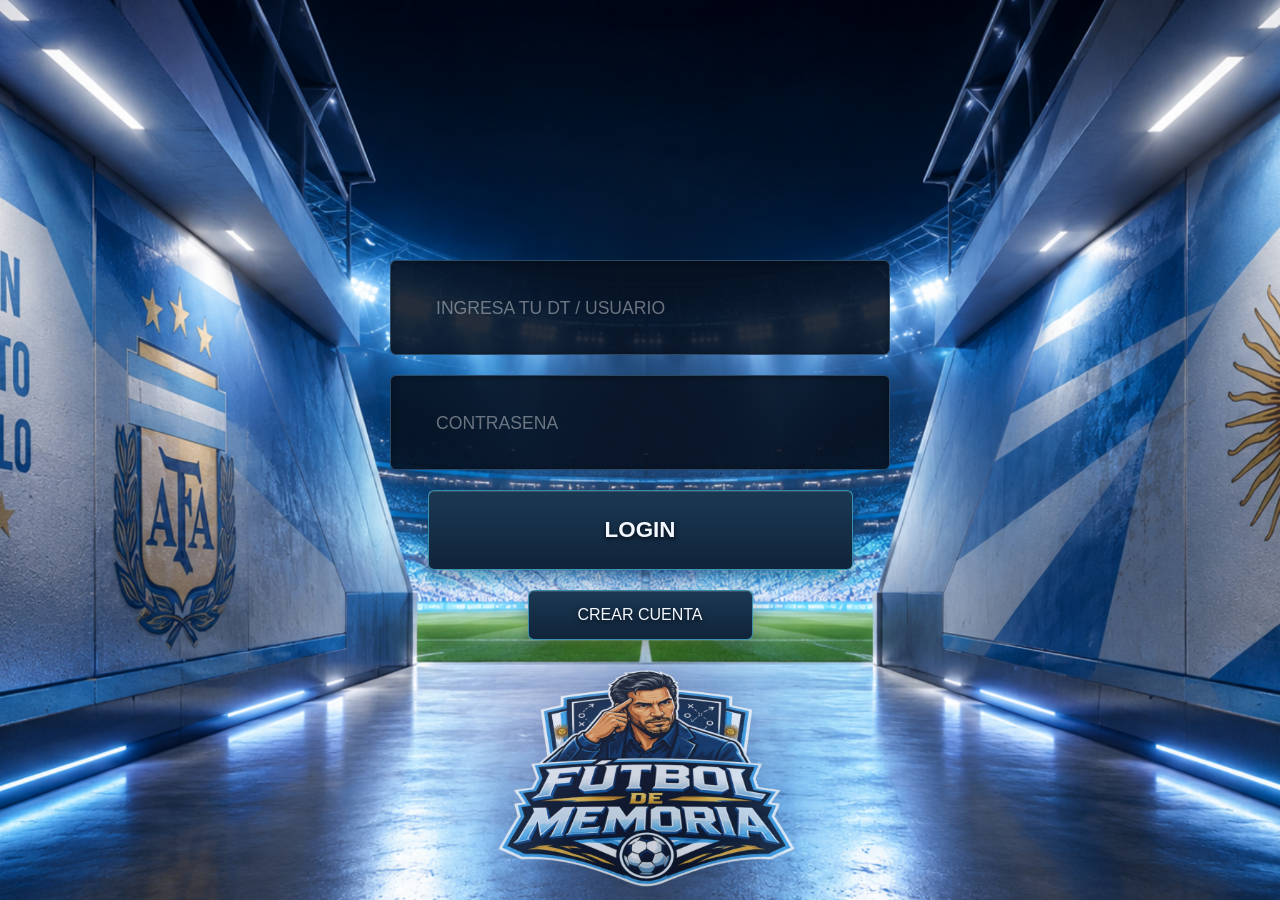
==== commit a306744b: "refactor(frontend): add tokenized stylesheet entry point" ====
--- a/src/main/resources/static/front-end/index.html
+++ b/src/main/resources/static/front-end/index.html
@@ -5,8 +5,7 @@
     <meta charset="UTF-8">
     <meta name="viewport" content="width=device-width, initial-scale=1.0">
     <title>Futbol de Memoria - Login</title>
-    <link rel="stylesheet" href="./style.css">
-    <link rel="stylesheet" href="./ui-system.css">
+    <link rel="stylesheet" href="./styles/main.css">
 </head>
 <body>
     <div id="splash-screen" class="screen-container">
--- a/src/main/resources/static/front-end/styles/main.css
+++ b/src/main/resources/static/front-end/styles/main.css
@@ -0,0 +1,8 @@
+/* Punto de entrada único. Las hojas actuales se conservan durante la migración. */
+@layer reset, legacy, tokens, base, layout, components, pages, utilities;
+
+@import url("./base/reset.css") layer(reset);
+@import url("../style.css") layer(legacy);
+@import url("../ui-system.css") layer(legacy);
+@import url("./tokens.css") layer(tokens);
+@import url("./base/typography.css") layer(base);
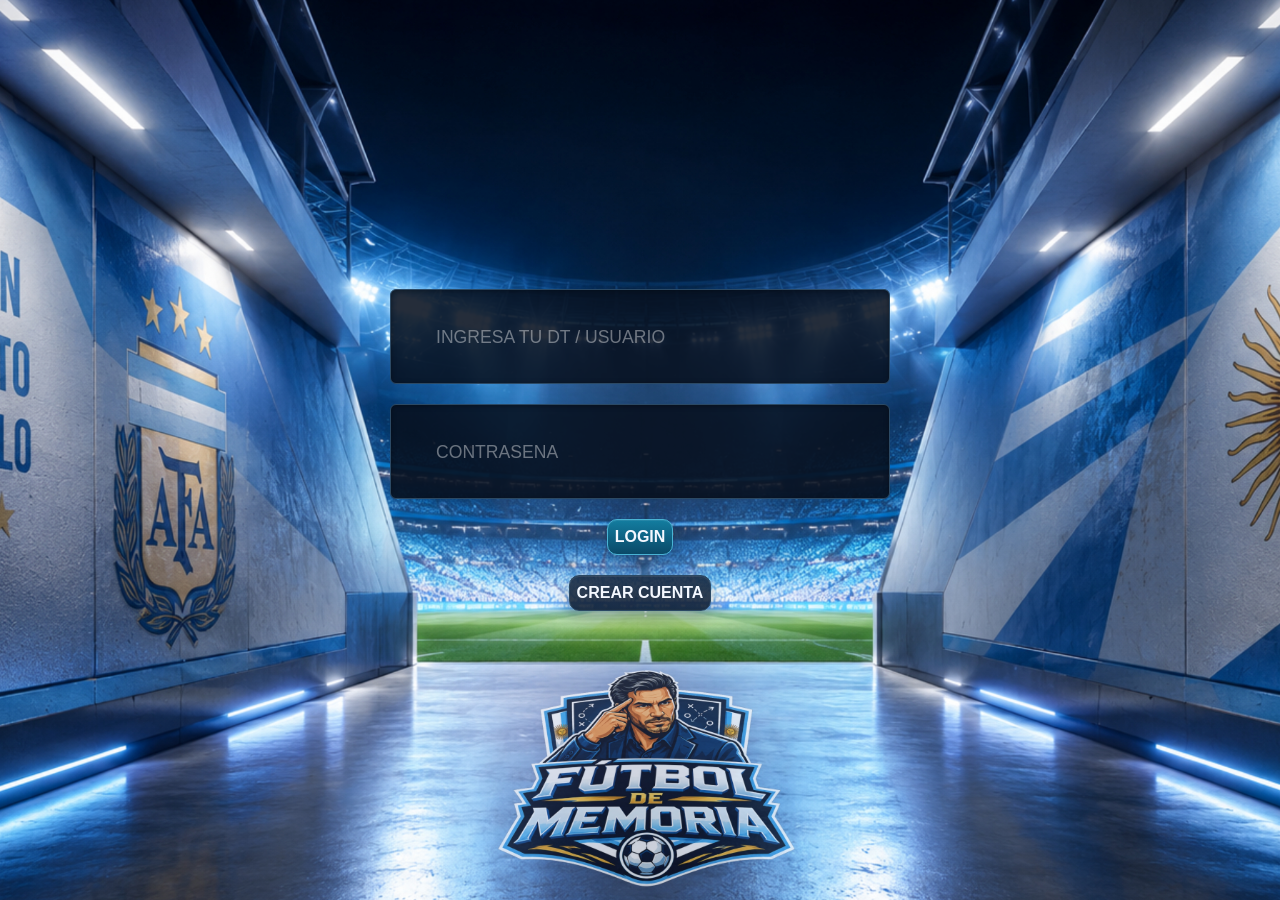
==== commit b4ebc29b: "ultimos arreglos esteticos" ====
--- a/src/main/resources/static/front-end/index.html
+++ b/src/main/resources/static/front-end/index.html
@@ -5,29 +5,29 @@
     <meta charset="UTF-8">
     <meta name="viewport" content="width=device-width, initial-scale=1.0">
     <title>Futbol de Memoria - Login</title>
-    <link rel="stylesheet" href="./styles/main.css">
+    <link rel="stylesheet" href="./estilos/principal.css">
 </head>
 <body>
-    <div id="splash-screen" class="screen-container">
-        <div class="loading-container">
-            <h2 id="loading-text" class="text-cargando">CARGANDO RECURSOS...</h2>
+    <div id="pantalla-inicio" class="pantalla-contenedor">
+        <div class="cargando-contenedor">
+            <h2 id="texto-cargando" class="texto-cargando">CARGANDO RECURSOS...</h2>
         </div>
     </div>
 
-    <div id="login-screen" class="screen-container hidden">
-        <form id="login-form" class="login-form-container">
-            <input type="text" id="username" class="login-input-field" placeholder="INGRESA TU DT / USUARIO" required autocomplete="username">
-            <input type="password" id="password" class="login-input-field" placeholder="CONTRASENA" required>
-            <input type="email" id="email" class="login-input-field hidden" placeholder="CORREO ELECTRONICO" autocomplete="email">
-            <button type="submit" id="login-btn" class="btn-login-esport">LOGIN</button>
-            <button type="button" id="register-mode-btn" class="btn-small-esport">CREAR CUENTA</button>
+    <div id="pantalla-acceso" class="pantalla-contenedor oculto">
+        <form id="formulario-acceso" class="acceso-formulario-contenedor">
+            <input type="text" id="nombre-usuario" class="acceso-campo-campo" placeholder="INGRESA TU DT / USUARIO" required autocomplete="username">
+            <input type="password" id="contrasena" class="acceso-campo-campo" placeholder="CONTRASENA" required>
+            <input type="email" id="correo-electronico" class="acceso-campo-campo oculto" placeholder="CORREO ELECTRONICO" autocomplete="email">
+            <button type="submit" id="boton-acceso" class="boton-acceso-juego">LOGIN</button>
+            <button type="button" id="boton-modo-registro" class="boton-compacto-juego">CREAR CUENTA</button>
         </form>
     </div>
 
-    <script src="./scripts/core/api-client.js"></script>
-    <script src="./scripts/core/session.js"></script>
-    <script src="./scripts/core/mappers.js"></script>
-    <script src="./scripts/core/services.js"></script>
-    <script src="./scripts/app.js"></script>
+    <script src="./scripts/nucleo/cliente-api.js"></script>
+    <script src="./scripts/nucleo/sesion.js"></script>
+    <script src="./scripts/nucleo/adaptadores.js"></script>
+    <script src="./scripts/nucleo/servicios.js"></script>
+    <script src="./scripts/aplicacion.js"></script>
 </body>
 </html>
--- a/src/main/resources/static/front-end/estilos/principal.css
+++ b/src/main/resources/static/front-end/estilos/principal.css
@@ -0,0 +1,12 @@
+/* Punto de entrada único. Las hojas actuales se conservan durante la migración. */
+@layer reinicio, legado, tokens, base, diseno, componentes, paginas, utilidades;
+
+@import url("./base/reinicio.css") layer(reinicio);
+@import url("./base/legado.css") layer(legado);
+@import url("./componentes/sistema-interfaz.css") layer(legado);
+@import url("./tokens.css") layer(tokens);
+@import url("./base/tipografia.css") layer(base);
+@import url("./diseno/diseno.css") layer(diseno);
+@import url("./componentes/componentes.css") layer(componentes);
+@import url("./paginas/paginas.css") layer(paginas);
+@import url("./utilidades/accesibilidad.css") layer(utilidades);
